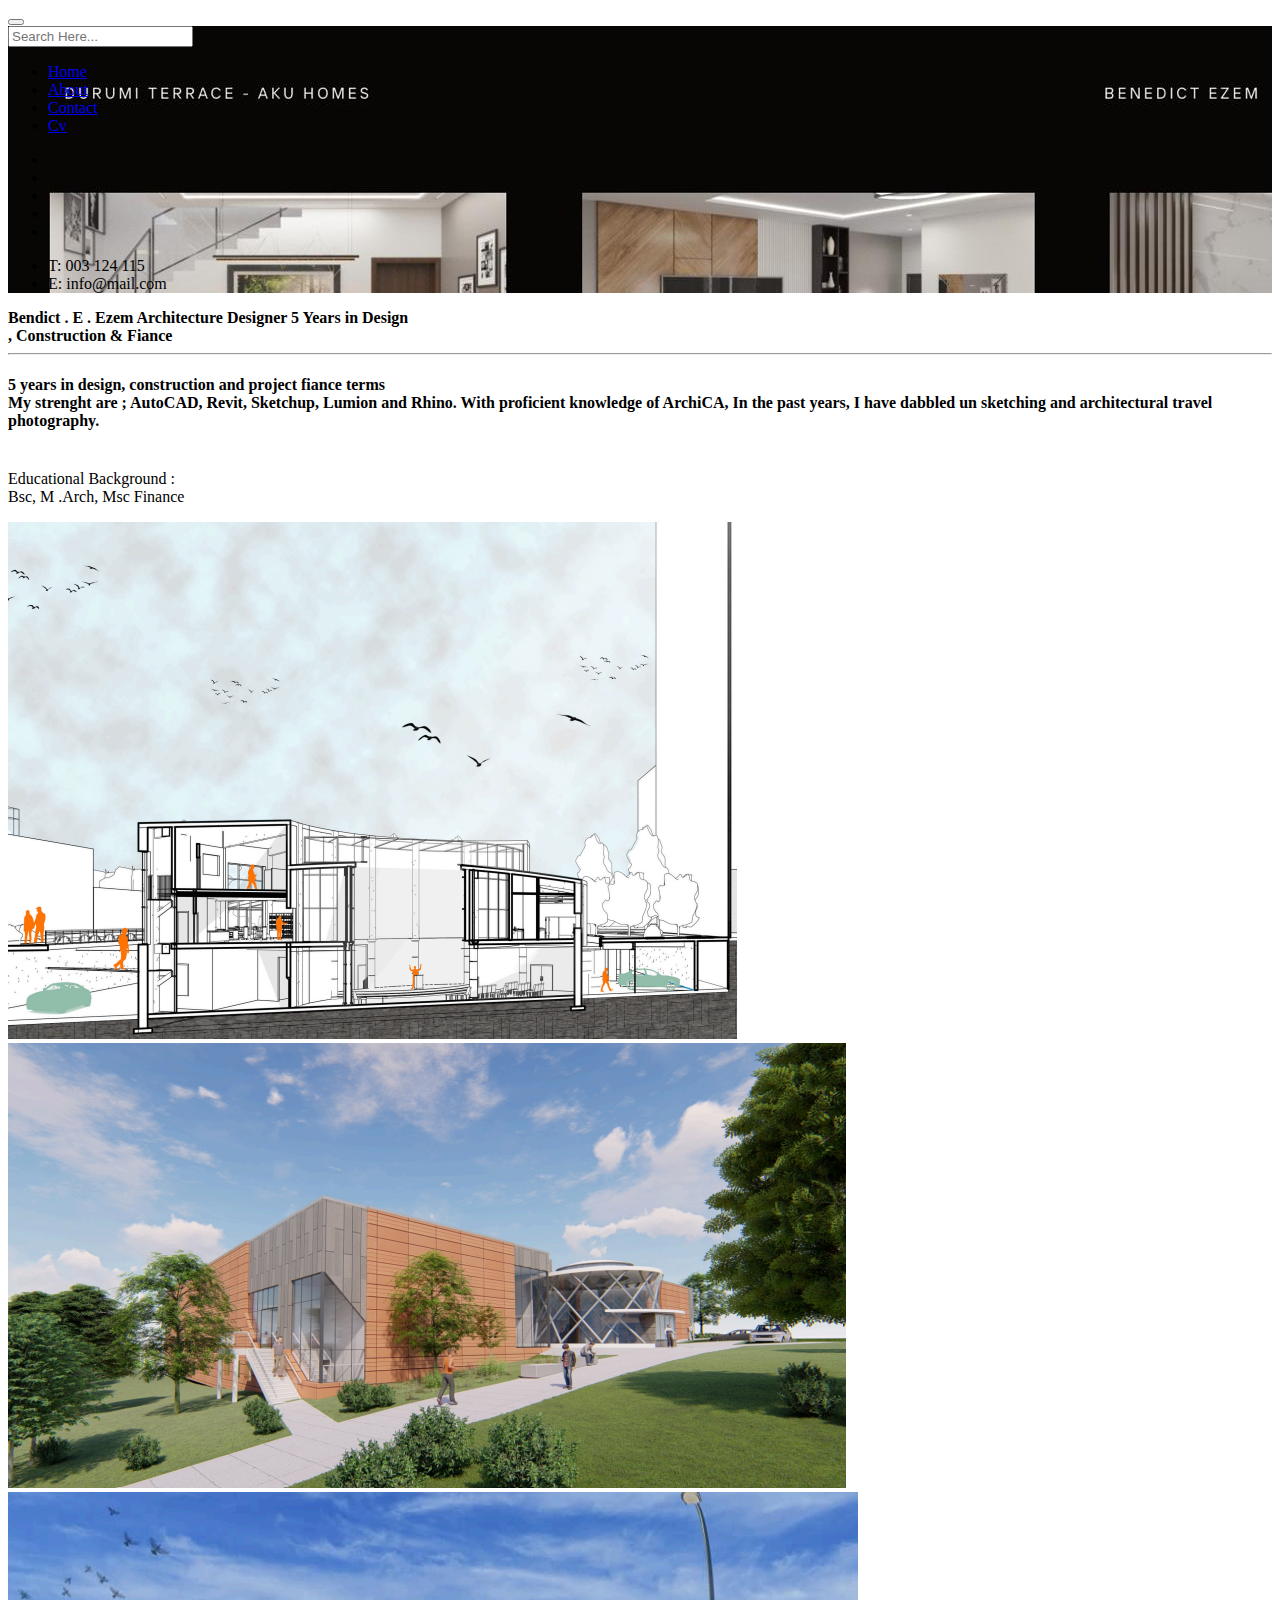
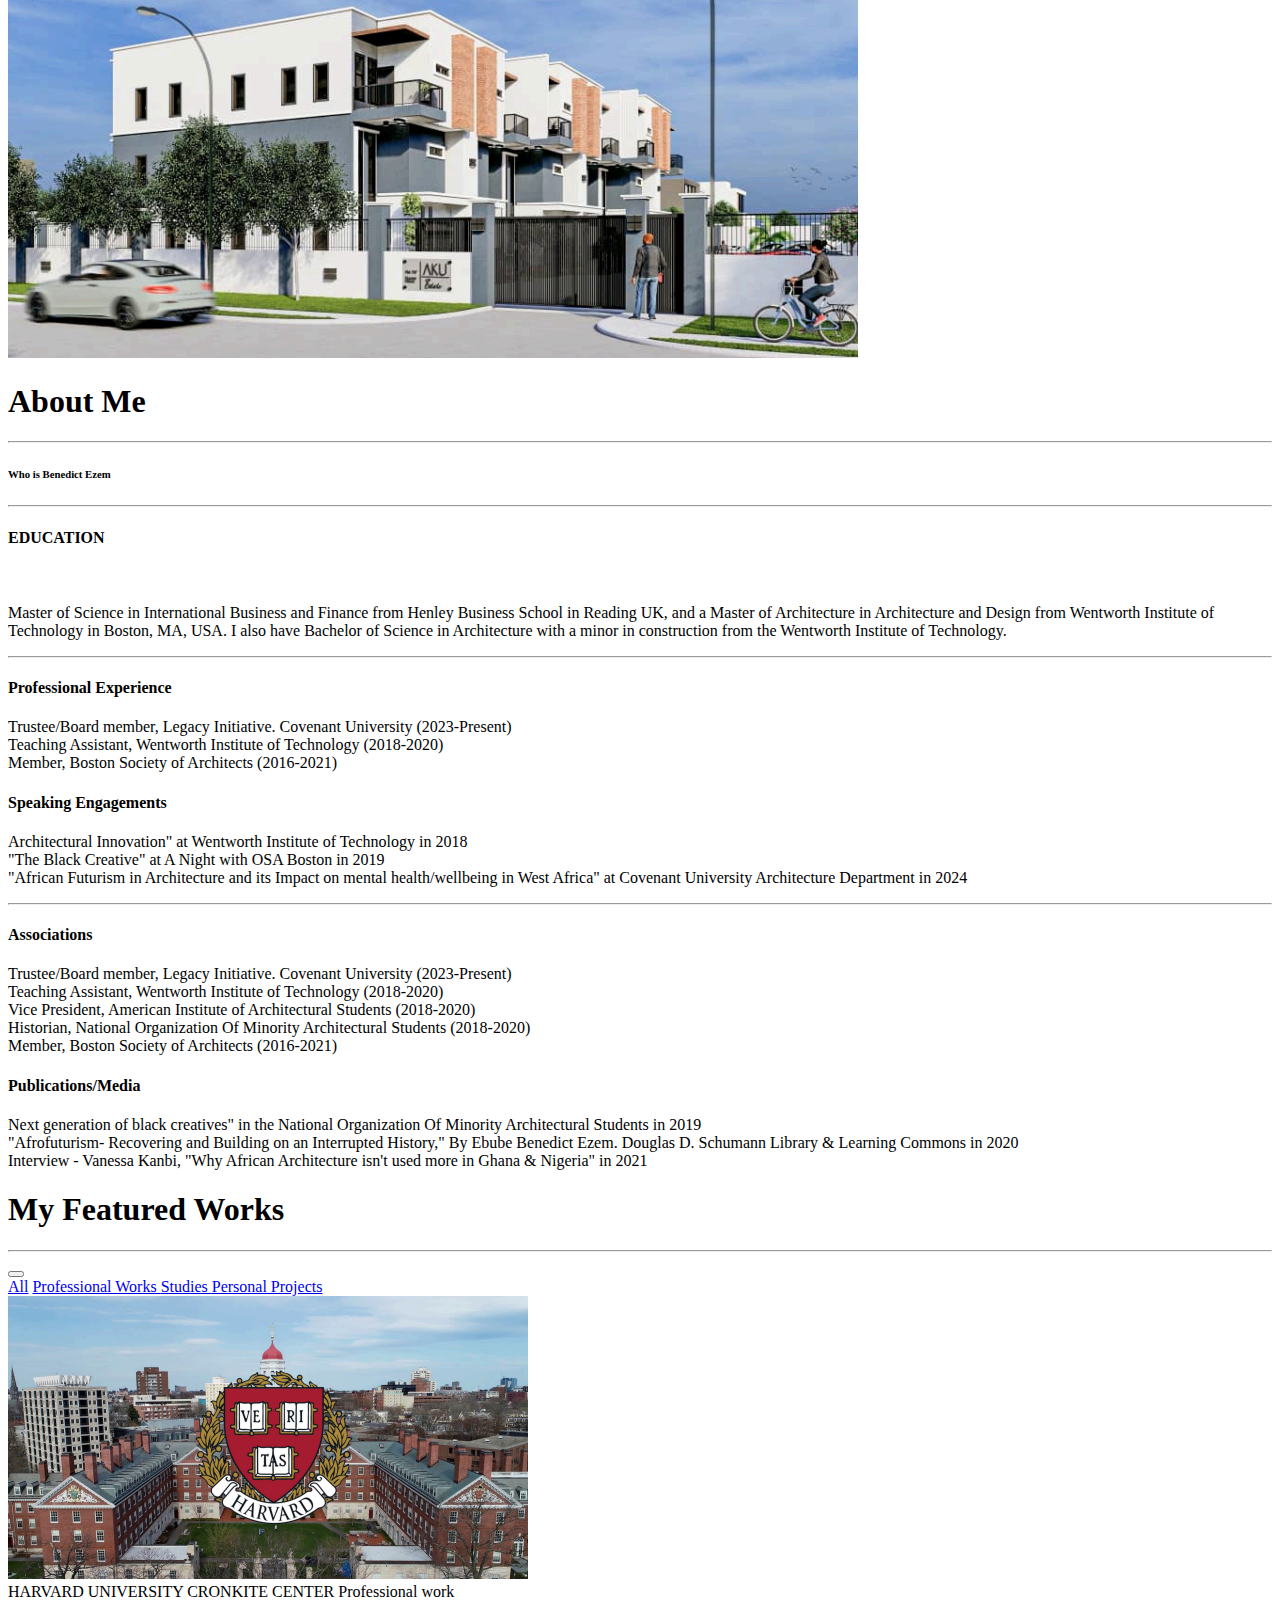
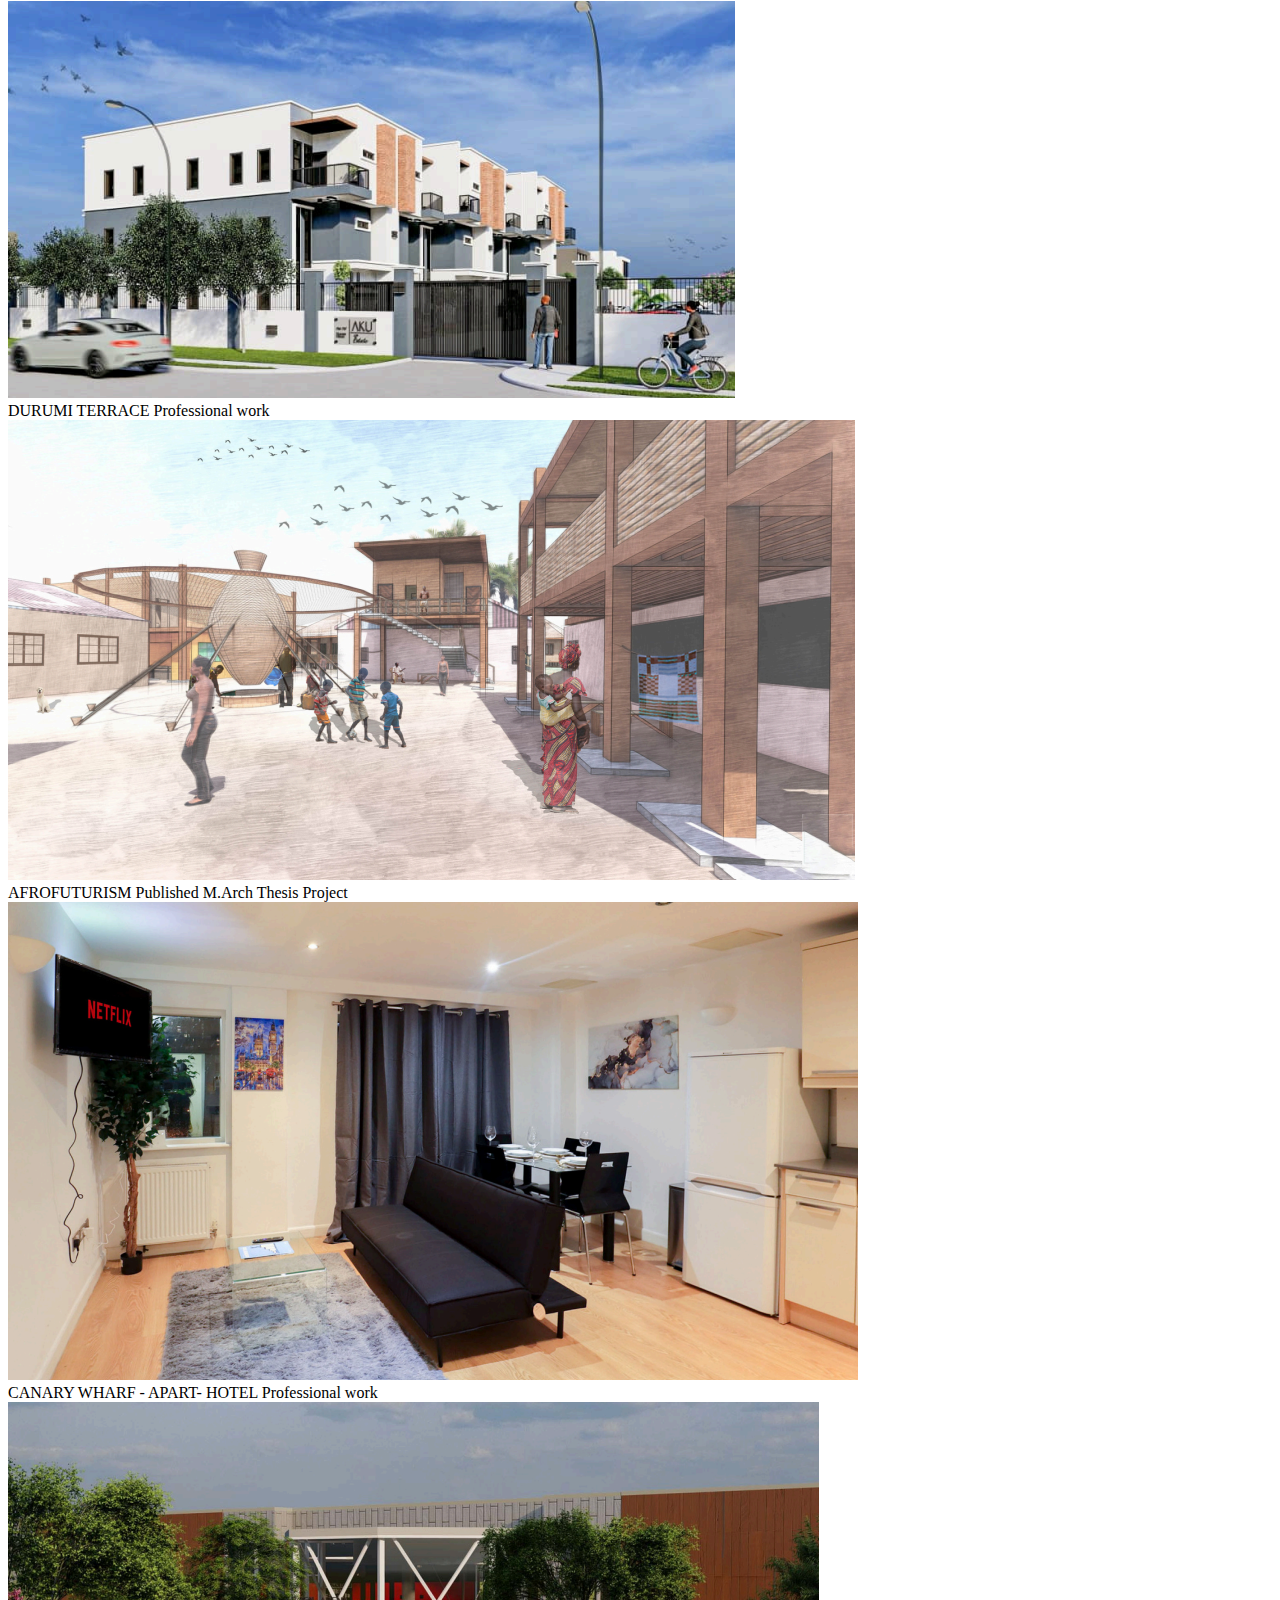
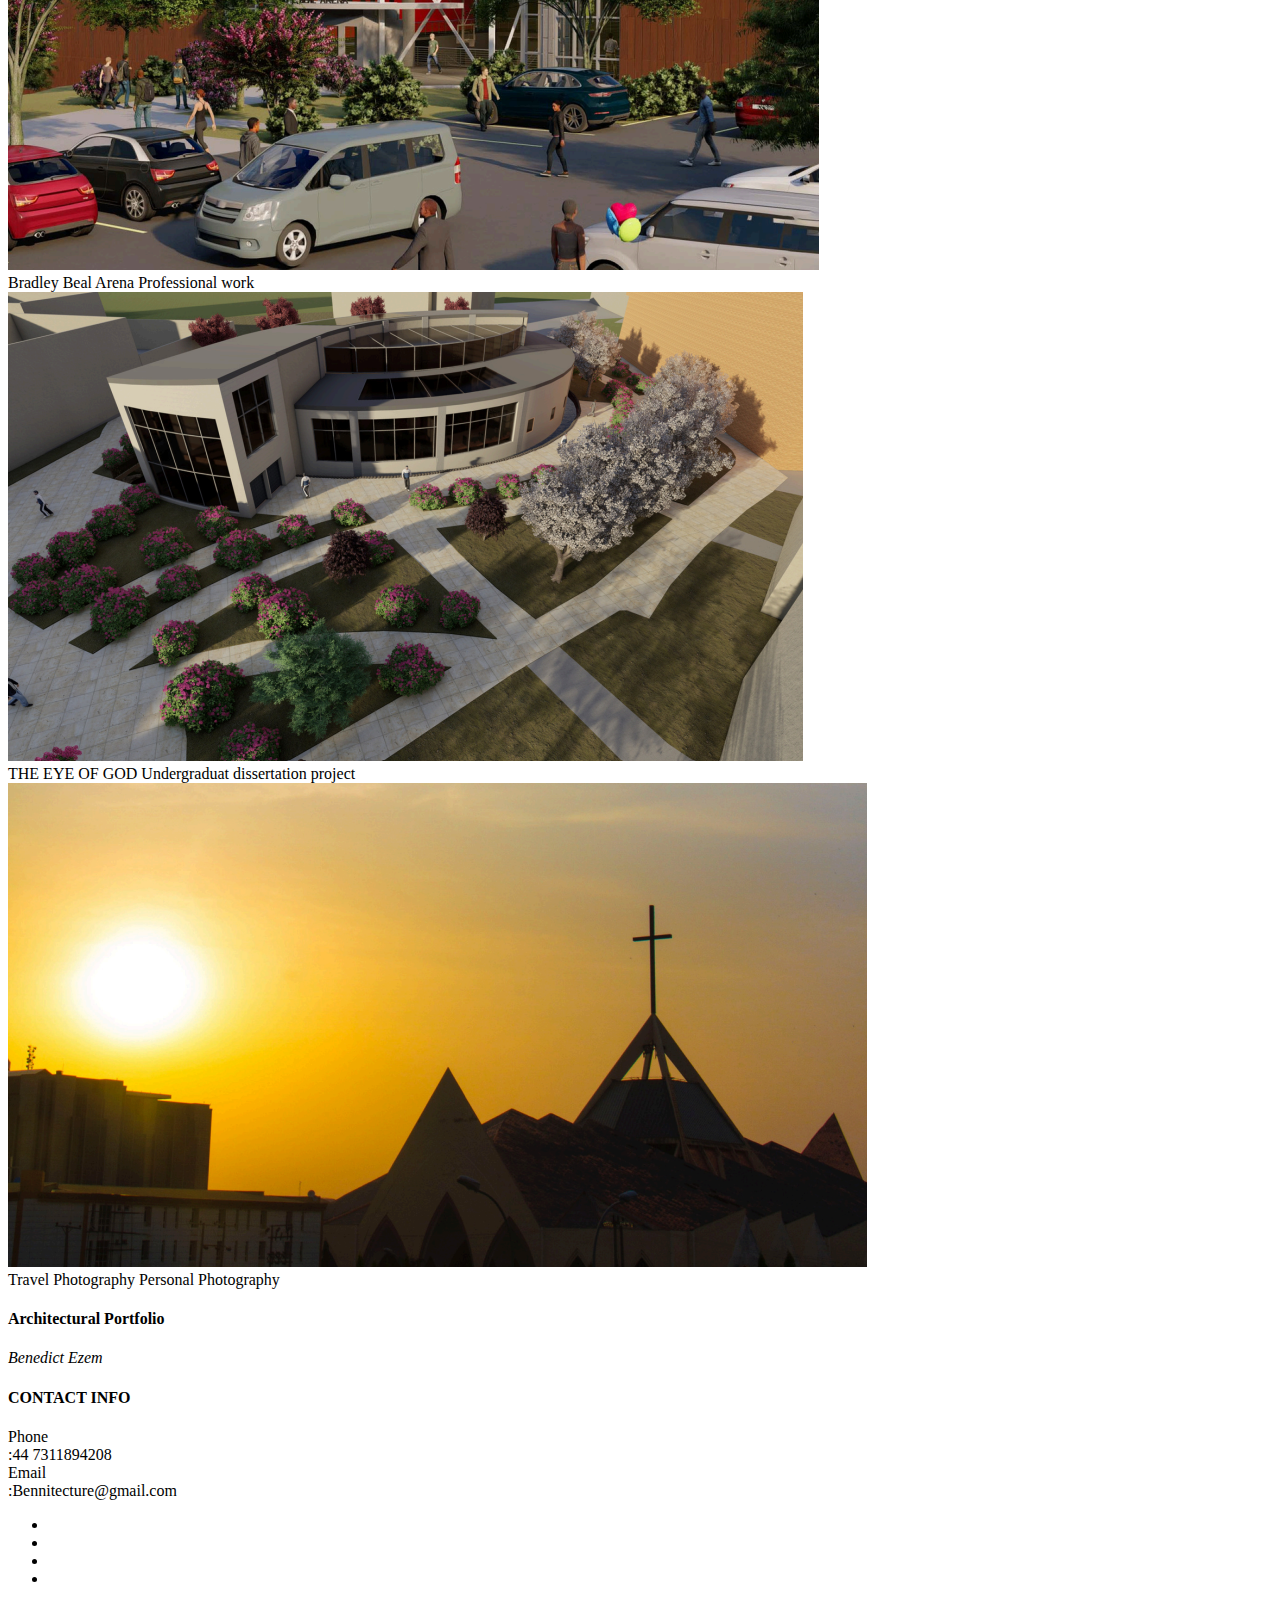
==== index.html @ 318c7524 "Add files via upload" ====
<!doctype html>
<html class="no-js" lang="">

<head>
    <meta charset="utf-8">
    <title>Benedict Ezem Assoc . AIA</title>
    <meta name="description" content="ARCHHITECTURAL DESIGNER BENEDICT EZEM">
    <meta name="msapplication-tap-highlight" content="yes" />
    <meta name="viewport" content="width=device-width, user-scalable=no, initial-scale=1, minimum-scale=1.0, maximum-scale=1.0" />

    <!-- Google Web Font -->
    <link href='http://fonts.googleapis.com/css?family=Ubuntu:300,400,500,700' rel='stylesheet' type='text/css'>
    <link href='http://fonts.googleapis.com/css?family=Lekton:400,700,400italic' rel='stylesheet' type='text/css'>

    <!--  Bootstrap 3-->
    <link rel="stylesheet" href="css/bootstrap.min.css">

    <!-- OWL Carousel -->
    <link rel="stylesheet" href="css/owl.carousel.css">
    <link rel="stylesheet" href="css/owl.theme.css">

    <!--  Slider -->
    <link rel="stylesheet" href="css/jquery.kenburnsy.css">

    <!-- Animate -->
    <link rel="stylesheet" href="css/animate.css">

    <!-- Web Icons Font -->
    <link rel="stylesheet" href="css/pe-icon-7-stroke.css">
    <link rel="stylesheet" href="css/iconmoon.css">
    <link rel="stylesheet" href="css/et-line.css">
    <link rel="stylesheet" href="css/ionicons.css">

    <!-- Magnific PopUp -->
    <link rel="stylesheet" href="css/magnific-popup.css">

    <!-- Tabs -->
    <link rel="stylesheet" type="text/css" href="css/tabs.css" />
    <link rel="stylesheet" type="text/css" href="css/tabstyles.css" />

    <!-- Loader Style -->
    <link rel="stylesheet" href="css/loader-1.css">

    <!-- Costum Styles -->
    <link rel="stylesheet" href="css/main.css">
    <link rel="stylesheet" href="css/responsive.css">

    <!-- Favicon -->
    <link rel="icon" type="image/ico" href="favicon.ico">

    <!-- Modernizer & Respond js -->
    <script src="js/vendor/modernizr-2.8.3-respond-1.4.2.min.js"></script>
</head>

<body>

    <!-- Preloader -->
    <div class="cover"></div>

    <div class="header">
        <div class="container">
            <div class="logo">
                <a href="index.html">
                    
                </a>
            </div>
            
            <!-- Menu Hamburger (Default) -->
            <button class="main-menu-indicator" id="open-button">
                <span class="line"></span>
            </button>
            
            <div class="menu-wrap" style="background-image: url(./p\ \(11\).jpeg)">
                <div class="menu-content">
                    <div class="navigation">
                        <span class="pe-7s-close close-menu" id="close-button"></span>
                        <div class="search-wrap js-ui-search">
                            <input class="js-ui-text" type="text" placeholder="Search Here...">
                            <span class="eks js-ui-close"></span>
                        </div>
                    </div>
                    <nav class="menu">
                        <div class="menu-list">
                            <ul>
                                <li class="menu-item-has-children"><a href="index.html">Home</a>
                                    <li class="menu-item-has-children"><a href="about.html">About</a>  
                                </li>
                                <li><a href="contact.html">Contact</a></li>
                                <li><a href="contact.html">Cv </a></li>
                            </ul>
                        </div>
                    </nav>

                    <div class="hidden-xs">
                        <div class="menu-social-media">
                            <ul>
                               <li><a href="#"><i class="iconmoon-facebook"></i></a></li>
                               <li><a href="#"><i class="iconmoon-twitter"></i></a></li>
                               <li><a href="#"><i class="iconmoon-dribbble3"></i></a></li>
                               <li><a href="#"><i class="iconmoon-pinterest"></i></a></li>
                               <li><a href="#"><i class="iconmoon-linkedin2"></i></a></li>
                            </ul>
                        </div>

                        <div class="menu-information">
                            <ul>
                                <li><span>T:</span> 003 124 115</li>
                                <li><span>E:</span> info@mail.com</li>
                            </ul>
                        </div>
                    </div>
                </div>
            </div>
            <!-- End of Menu Hamburger (Default) -->

        </div>
    </div>

    <div class="container">
        <div class="slider-wrapper">
            <div class="slider-description">
                <div class="slider-description-inner">

                </div>
                <div class="cd-intro">
                    <div class="cd-headline clip">
                        <span class="cd-words-wrapper">
                            <b class="is-visible">Bendict . E . Ezem  </b>
                            <b> Architecture Designer  </b>
                            <b>5 Years in Design<br>  , Construction & Fiance</b>
                        </span>
                    </div>
                </div>
            </div>
          
        </div>
    </div>
    <div class="container margin-top">
        <div class="history-wrapper">
            <div class="col-md-6 wow fadeInUp" data-wow-duration="0.6s" data-wow-delay="0.5s">
                <div class="row">
                    <article>
                      
                        <hr>
                        <h4> 5 years in design,  construction and project fiance terms <br> My strenght are ; AutoCAD, Revit, Sketchup, Lumion and Rhino.
                            With proficient knowledge of ArchiCA, In the past years, I have dabbled un sketching and architectural travel photography. <br> 
                       
                        
                        
                        </h4>
                        <p>
                        <br/>
                        Educational Background :<br>  Bsc, M .Arch, Msc Finance 
                    </p>
                    </article>
                </div>
            </div>
            <div class="col-md-5 col-md-offset-1 wow fadeInUp" data-wow-duration="0.8s" data-wow-delay="0.3s">
                <div class="row">
                    <div id="history-images" class="owl-carousel">
                        <div><img class="img-responsive center-block" src="x2.png" alt="About"></div>
                        <div><img class="img-responsive center-block" src="x5.png" alt="About"></div>
                        <div><img class="img-responsive center-block" src="x4.png" alt="About"></div>
                    </div>
                </div>
            </div>
        </div>
    </div>
    <div class="container margin-top">
        <div class="main-title">
            <h1>About Me  </h1>
            <hr>
            <h6>Who is Benedict Ezem   </h6>
        </div>
        <div class="services-home-page">
            <div class="row">
                <div class="col-md-4">
                    <div class="services-icon">
                        <span class="icon-tools"></span>
                        <hr>
                    </div>
                    <h4>EDUCATION </h4>
                    <p>
                        <br/>
                    <br> 
                        Master of Science in International Business and Finance from Henley Business School
                             in Reading UK, and a Master of Architecture in Architecture and Design from Wentworth Institute of Technology in Boston, MA, USA.
                           I also have Bachelor of Science in Architecture 
                        with a minor in construction from the Wentworth Institute of Technology.
                    </p>
                </div>
                <div class="col-md-4">
                    <div class="services-icon">
                        <span class="icon-globe"></span>
                        <hr>
                    </div>
                    <h4>Professional Experience </h4>
                    <p>
                        Trustee/Board member, Legacy Initiative. Covenant University (2023-Present)<br>
                        Teaching Assistant, Wentworth Institute of Technology (2018-2020)<br>
                        Member, Boston Society of Architects (2016-2021)<br> 
                        <h4>Speaking Engagements  </h4>

                        <p> 
                            Architectural Innovation" at Wentworth Institute of Technology in 2018<br>
                            "The Black Creative" at A Night with OSA Boston in 2019<br> 
                            "African Futurism in Architecture and its Impact on mental health/wellbeing in West Africa" at Covenant University Architecture Department in 2024

                        </p>


                    </p>
                </div>
                <div class="col-md-4">
                    <div class="services-icon">
                        <span class="icon-paintbrush"></span>
                        <hr>
                    </div>
                    <h4>Associations </h4>
                    <p>Trustee/Board member, Legacy Initiative. Covenant University (2023-Present) <br> 
                        Teaching Assistant, Wentworth Institute of Technology (2018-2020)<br>
                        Vice President, American Institute of Architectural Students (2018-2020)<br> 
                        Historian, National Organization Of Minority Architectural Students (2018-2020)<br> 
                        Member, Boston Society of Architects (2016-2021) </p>
                        <h4>Publications/Media   </h4>
                        <p> 

                            Next generation of black creatives" in the National Organization Of Minority Architectural Students in 2019<BR>

"Afrofuturism- Recovering and Building on an Interrupted History," By Ebube Benedict Ezem. Douglas D. Schumann Library & Learning Commons in 2020<Br> 

Interview - Vanessa Kanbi, "Why African Architecture isn't used more in Ghana & Nigeria" in 2021
                        </p>


                        
                </div>
            </div>
        </div>
    </div>
    <div class="container margin-top">
        <div class="main-title">
            <h1>My Featured Works </h1>
            <hr>
          
        </div>
        <div class="portfolio-wrapper">
            <button class="nav">
                <span class="icon-container">
                    <span class="line line01"></span>
                    <span class="line line02"></span>
                    <span class="line line03"></span>
                    <span class="line line04"></span>
                </span>
            </button>
            <div class="works-filter">
                <a href="javascript:void(0)" class="filter active" data-filter="mix">All</a>
                <a href="javascript:void(0)" class="filter" data-filter="branding">Professional Works </a>
                <a href="javascript:void(0)" class="filter" data-filter="web">Studies </a>
                <a href="javascript:void(0)" class="filter" data-filter="graphic">Personal Projects </a>
            </div>
            <div class="js-masonry">
                <div class="row" id="work-grid">
                    <!-- Begin of Thumbs Portfolio -->
                    <div class="col-md-4 col-sm-4 col-xs-12 mix branding">
                        <div class="img home-portfolio-image">
                            <img src="f1.png" alt="Portfolio Item">
                            <div class="overlay-thumb">
                                <a href="javascript:void(0)" class="like-product">
                                    
                                    
                                </a>
                                <div class="details">
                                    <span class="title">HARVARD UNIVERSITY CRONKITE CENTER </span>
                                    <span class="info">Professional work</span>
                                </div>
                                <span class="btnBefore"></span>
                                <span class="btnAfter"></span>
                                <a class="main-portfolio-link" href="single-project.html"></a>
                            </div>
                        </div>
                    </div>
                    <div class="col-md-4 col-sm-4 col-xs-12 mix web">
                        <div class="img home-portfolio-image">
                            <img src="f2.png" alt="Portfolio Item">
                            <div class="overlay-thumb">
                                <a href="javascript:void(0)" class="like-product">
                                   
                                    
                                </a>
                                <div class="details">
                                    <span class="title">DURUMI TERRACE</span>
                                    <span class="info">Professional work </span>
                                </div>
                                <span class="btnBefore"></span>
                                <span class="btnAfter"></span>
                                <a class="main-portfolio-link" href="single-project.html"></a>
                            </div>
                        </div>
                    </div>
                    <div class="col-md-4 col-sm-4 col-xs-12 mix graphic">
                        <div class="img home-portfolio-image">
                            <img src="f3.png" alt="Portfolio Item">
                            <div class="overlay-thumb">
                                <a href="javascript:void(0)" class="like-product">
                                 
                                </a>
                                <div class="details">
                                    <span class="title">AFROFUTURISM </span>
                                    <span class="info">Published M.Arch Thesis Project</span>
                                </div>
                                <span class="btnBefore"></span>
                                <span class="btnAfter"></span>
                                <a class="main-portfolio-link" href="single-project.html"></a>
                            </div>
                        </div>
                    </div>
                    <div class="col-md-4 col-sm-4 col-xs-12 mix branding">
                        <div class="img home-portfolio-image">
                            <img src="f4.png" alt="Portfolio Item">
                            <div class="overlay-thumb">
                                <a href="javascript:void(0)" class="like-product">
                                   
                                </a>
                                <div class="details">
                                    <span class="title">CANARY WHARF - APART- HOTEL </span>
                                    <span class="info">Professional work </span>
                                </div>
                                <span class="btnBefore"></span>
                                <span class="btnAfter"></span>
                                <a class="main-portfolio-link" href="single-project.html"></a>
                            </div>
                        </div>
                    </div>
                    <div class="col-md-4 col-sm-4 col-xs-12 mix branding">
                        <div class="img home-portfolio-image">
                            <img src="f5.png" alt="Portfolio Item">
                            <div class="overlay-thumb">
                                <a href="javascript:void(0)" class="like-product">
                                   
                                </a>
                                <div class="details">
                                    <span class="title">Bradley Beal Arena </span>
                                    <span class="info">Professional work </span>
                                </div>
                                <span class="btnBefore"></span>
                                <span class="btnAfter"></span>
                                <a class="main-portfolio-link" href="single-project.html"></a>
                            </div>
                        </div>
                    </div>
                    <div class="col-md-4 col-sm-4 col-xs-12 mix branding">
                        <div class="img home-portfolio-image">
                            <img src="f6.png" alt="Portfolio Item">
                            <div class="overlay-thumb">
                                <a href="javascript:void(0)" class="like-product">
                                    
                                    
                                </a>
                                <div class="details">
                                    <span class="title">THE EYE OF GOD</span>
                                    <span class="info">Undergraduat dissertation project </span>
                                </div>
                                <span class="btnBefore"></span>
                                <span class="btnAfter"></span>
                                <a class="main-portfolio-link" href="single-project.html"></a>
                            </div>
                        </div>
                    </div>
                    <div class="col-md-4 col-sm-4 col-xs-12 mix branding">
                        <div class="img home-portfolio-image">
                            <img src="f7.png" alt="Portfolio Item">
                            <div class="overlay-thumb">
                                <a href="javascript:void(0)" class="like-product">
                                   
                                </a>
                                <div class="details">
                                    <span class="title">Travel Photography </span>
                                    <span class="info">Personal Photography </span>
                                </div>
                                <span class="btnBefore"></span>
                                <span class="btnAfter"></span>
                                <a class="main-portfolio-link" href="single-project.html"></a>
                            </div>
                        </div>
                    
                            </div>
                        </div>
                    </div>
                </div>
            </div>
            <div class="load-more">
                <a href="javascript:void(0)" id="load-more"><i class="icon-refresh"></i></a>
            </div>
        </div>
    </div>
   
    <div class="footer margin-top">
        <div class="container">
            <div class="row">
                    <div class="col-md-2 col-sm-4 col-xs-12">
                        <div class="footer-inner">
                            <div class="footer-content">
                                <h4>Architectural Portfolio</h4>
                                    <address> Benedict Ezem </address>
                            </div>
                        </div>
                    </div>

                    <div class="col-md-2 col-md-push-8 col-sm-4 col-xs-12">
                        <div class="footer-inner">
                            <div class="footer-content">
                               <h4>CONTACT INFO</h4>
                                <p>
                                    Phone<br>  :44 7311894208 <br>
                                    Email<br>  :Bennitecture@gmail.com  <br>
                                   
                                </p>
                            </div>
                        </div>
                    </div>

                    <div class="col-md-4 col-sm-4 col-xs-12">
                        <div class="footer-inner">
                            <div class="footer-content">
                            <ul class="social-media">
                                <li><a href="#"><i class="iconmoon-facebook"></i></a></li>
                                <li><a href="#"><i class="iconmoon-twitter"></i></a></li>
                             
                                <li><a href="#"><i class="iconmoon-pinterest"></i></a></li>
                                <li><a href="#"><i class="iconmoon-linkedin2"></i></a></li>
                            </ul>
                            <span class="copyright-mark">&copy; 2024 , ALL RIGHTS RESERVED</span>
                            </div>
                        </div>
                    </div>
            </div>
        </div>
    </div>
    <a href="javascript:void(0)" class="scroll-top" id="scroll-top"><i class="pe-7s-angle-up"></i></a>

    <script src="js/vendor/jquery-1.11.2.min.js"></script>
    <script data-pace-options='{ "ajax": false }' src="js/vendor/pace.min.js"></script>
    <script src="js/vendor/bootstrap.min.js"></script>
    <script src="js/vendor/classie.js"></script>
    <script src="js/vendor/isotope.pkgd.min.js"></script>
    <script src="js/vendor/jquery.velocity.min.js"></script>
    <script src="js/vendor/jquery.kenburnsy.min.js"></script>
    <script src="js/vendor/textslide.js"></script>
    <script src="js/vendor/imagesloaded.pkgd.min.js"></script>
    <script src="js/vendor/tabs.js"></script>
    <script src="js/ef-slider.js"></script>    
    <script src="js/vendor/owl.carousel.min.js"></script>
    <script src="js/vendor/jquery.magnific-popup.min.js"></script>
    <script src="js/vendor/jquery.social-buttons.min.js"></script>
    <script src="js/vendor/wow.min.js"></script>
    <script src="js/main.js"></script>
    <script src="js/ajax.js"></script>
</body>
</html>
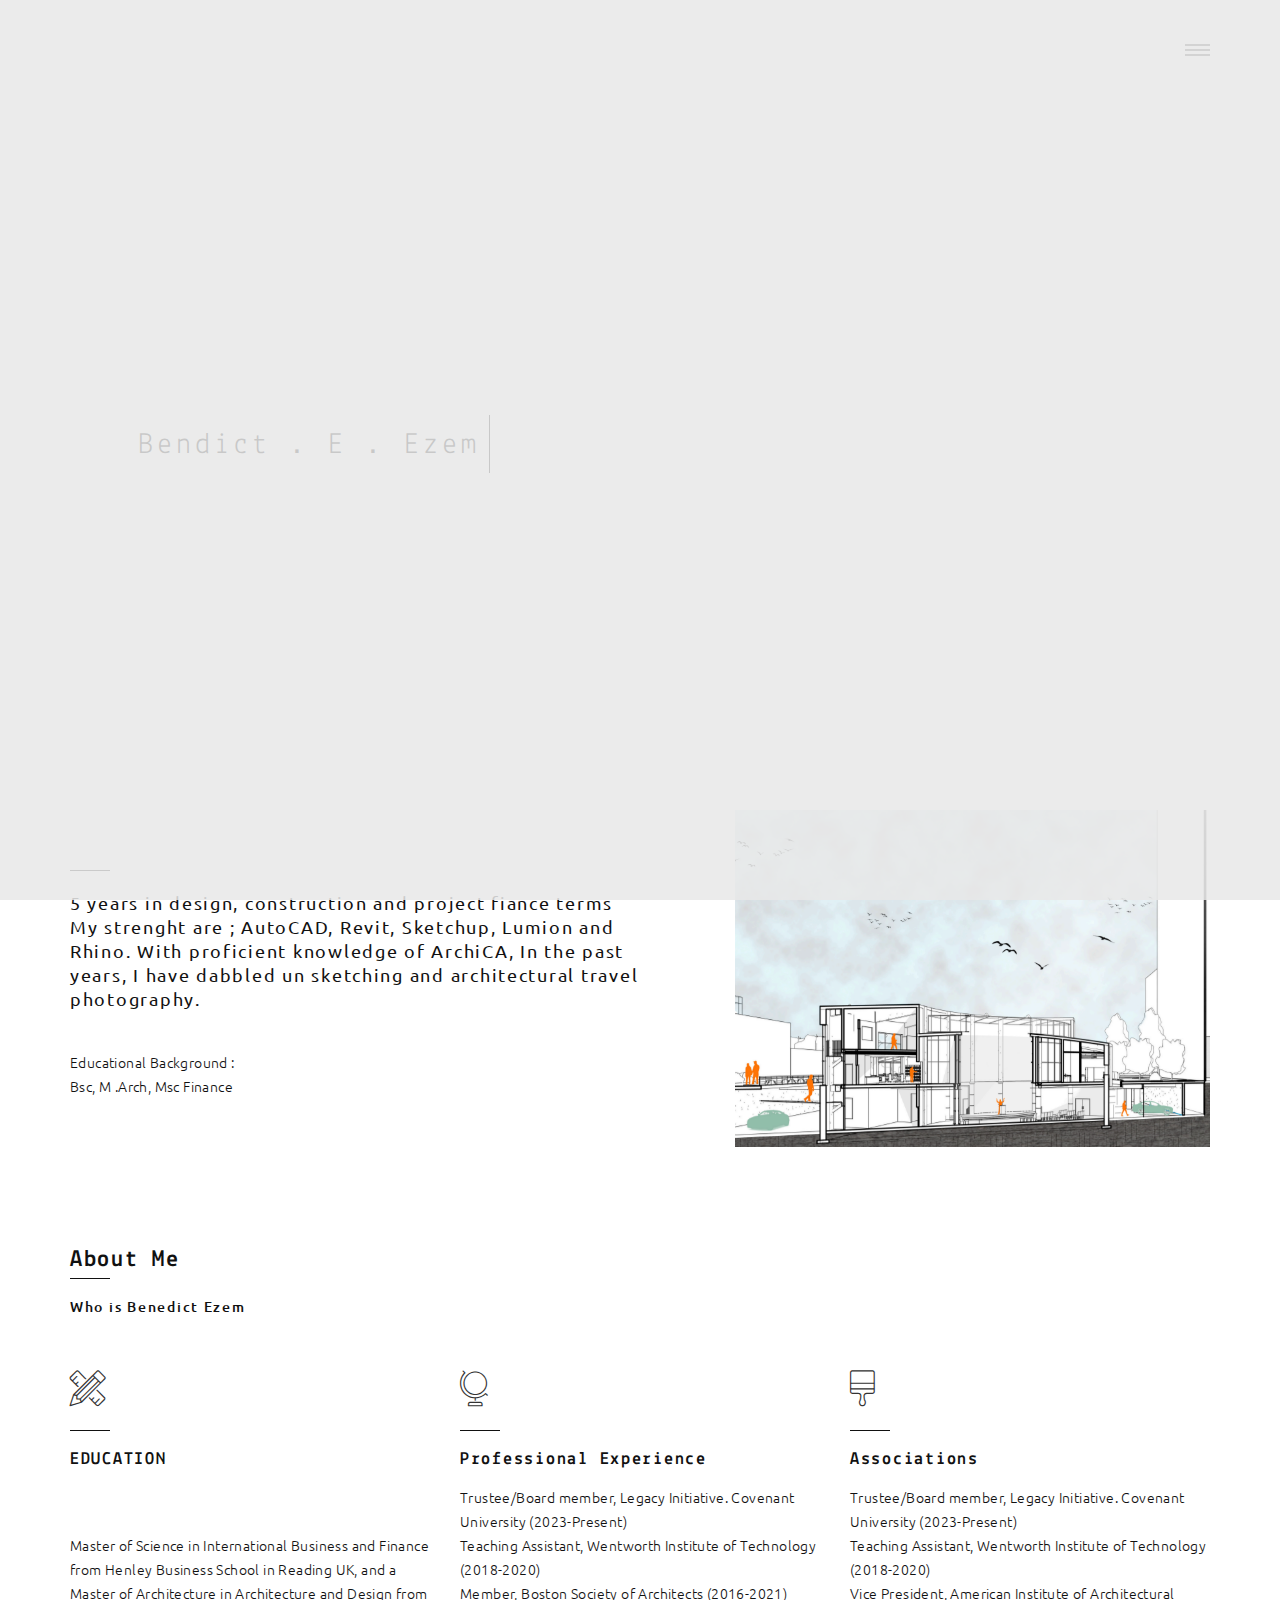
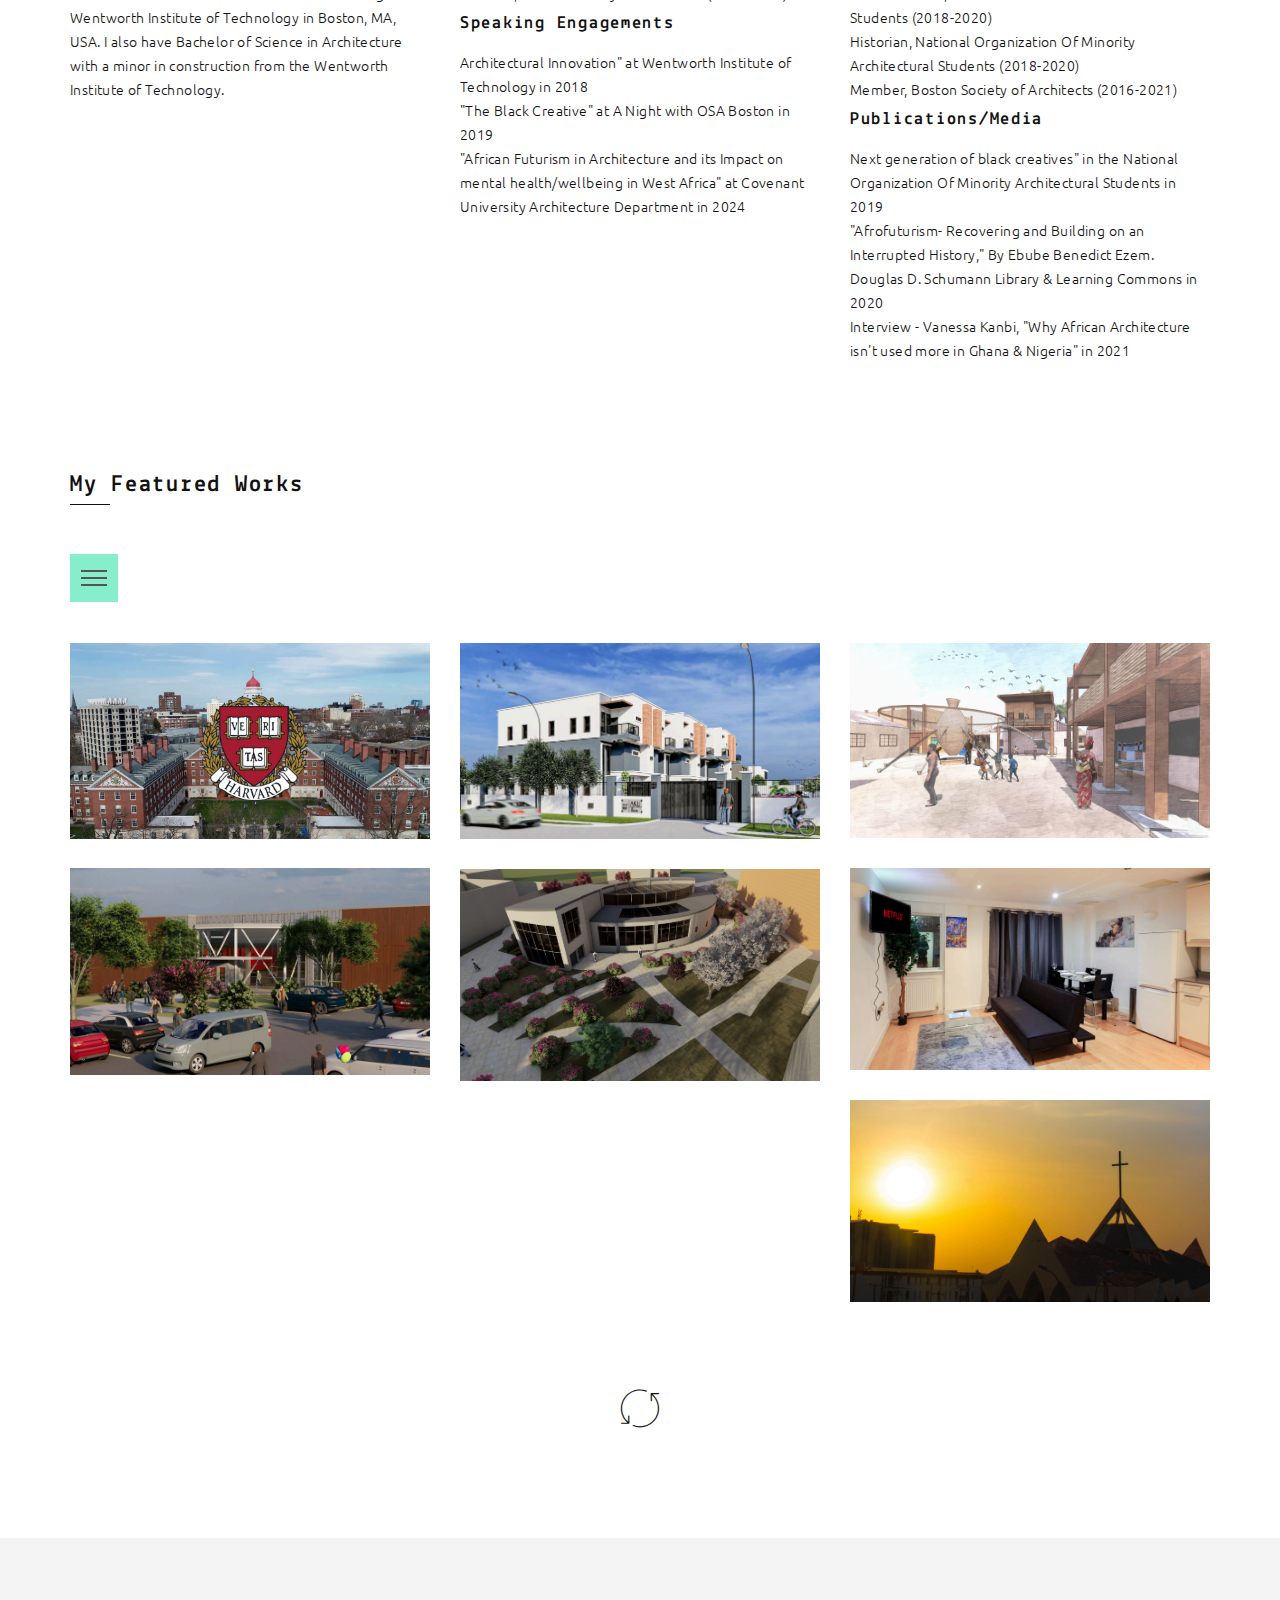
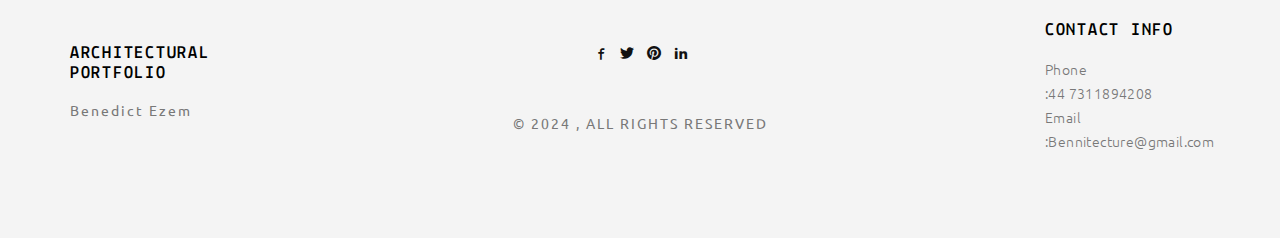
==== commit d9a4a2b4: "Update index.html" ====
--- a/index.html
+++ b/index.html
@@ -83,10 +83,10 @@
                         <div class="menu-list">
                             <ul>
                                 <li class="menu-item-has-children"><a href="index.html">Home</a>
-                                    <li class="menu-item-has-children"><a href="about.html">About</a>  
+                                    <li class="menu-item-has-children"><a href="">About</a>  
                                 </li>
-                                <li><a href="contact.html">Contact</a></li>
-                                <li><a href="contact.html">Cv </a></li>
+                                <li><a href="">Contact</a></li>
+                                <li><a href="">Cv </a></li>
                             </ul>
                         </div>
                     </nav>
@@ -457,4 +457,4 @@
     <script src="js/main.js"></script>
     <script src="js/ajax.js"></script>
 </body>
-</html>+</html>
--- a/css/pe-icon-7-stroke.css
+++ b/css/pe-icon-7-stroke.css
@@ -0,0 +1,536 @@
+@font-face {
+	font-family: 'Pe-icon-7-stroke';
+	src:url('../fonts/Pe-icon-7-stroke.eot?-2irksn');
+	src:url('../fonts/Pe-icon-7-stroke.eot?#iefix-2irksn') format('embedded-opentype'),
+		url('../fonts/Pe-icon-7-stroke.woff?-2irksn') format('woff'),
+		url('../fonts/Pe-icon-7-stroke.ttf?-2irksn') format('truetype'),
+		url('../fonts/Pe-icon-7-stroke.svg?-2irksn#Pe-icon-7-stroke') format('svg');
+	font-weight: normal;
+	font-style: normal;
+}
+
+[class^="pe-7s-"], [class*=" pe-7s-"] {
+	display: inline-block;
+	font-family: 'Pe-icon-7-stroke';
+	speak: none;
+	font-style: normal;
+	font-weight: normal;
+	font-variant: normal;
+	text-transform: none;
+	line-height: 1;
+
+	/* Better Font Rendering =========== */
+	-webkit-font-smoothing: antialiased;
+	-moz-osx-font-smoothing: grayscale;
+}
+
+.pe-7s-cloud-upload:before {
+	content: "\e68a";
+}
+.pe-7s-cash:before {
+	content: "\e68c";
+}
+.pe-7s-close:before {
+	content: "\e680";
+}
+.pe-7s-bluetooth:before {
+	content: "\e68d";
+}
+.pe-7s-cloud-download:before {
+	content: "\e68b";
+}
+.pe-7s-way:before {
+	content: "\e68e";
+}
+.pe-7s-close-circle:before {
+	content: "\e681";
+}
+.pe-7s-id:before {
+	content: "\e68f";
+}
+.pe-7s-angle-up:before {
+	content: "\e682";
+}
+.pe-7s-wristwatch:before {
+	content: "\e690";
+}
+.pe-7s-angle-up-circle:before {
+	content: "\e683";
+}
+.pe-7s-world:before {
+	content: "\e691";
+}
+.pe-7s-angle-right:before {
+	content: "\e684";
+}
+.pe-7s-volume:before {
+	content: "\e692";
+}
+.pe-7s-angle-right-circle:before {
+	content: "\e685";
+}
+.pe-7s-users:before {
+	content: "\e693";
+}
+.pe-7s-angle-left:before {
+	content: "\e686";
+}
+.pe-7s-user-female:before {
+	content: "\e694";
+}
+.pe-7s-angle-left-circle:before {
+	content: "\e687";
+}
+.pe-7s-up-arrow:before {
+	content: "\e695";
+}
+.pe-7s-angle-down:before {
+	content: "\e688";
+}
+.pe-7s-switch:before {
+	content: "\e696";
+}
+.pe-7s-angle-down-circle:before {
+	content: "\e689";
+}
+.pe-7s-scissors:before {
+	content: "\e697";
+}
+.pe-7s-wallet:before {
+	content: "\e600";
+}
+.pe-7s-safe:before {
+	content: "\e698";
+}
+.pe-7s-volume2:before {
+	content: "\e601";
+}
+.pe-7s-volume1:before {
+	content: "\e602";
+}
+.pe-7s-voicemail:before {
+	content: "\e603";
+}
+.pe-7s-video:before {
+	content: "\e604";
+}
+.pe-7s-user:before {
+	content: "\e605";
+}
+.pe-7s-upload:before {
+	content: "\e606";
+}
+.pe-7s-unlock:before {
+	content: "\e607";
+}
+.pe-7s-umbrella:before {
+	content: "\e608";
+}
+.pe-7s-trash:before {
+	content: "\e609";
+}
+.pe-7s-tools:before {
+	content: "\e60a";
+}
+.pe-7s-timer:before {
+	content: "\e60b";
+}
+.pe-7s-ticket:before {
+	content: "\e60c";
+}
+.pe-7s-target:before {
+	content: "\e60d";
+}
+.pe-7s-sun:before {
+	content: "\e60e";
+}
+.pe-7s-study:before {
+	content: "\e60f";
+}
+.pe-7s-stopwatch:before {
+	content: "\e610";
+}
+.pe-7s-star:before {
+	content: "\e611";
+}
+.pe-7s-speaker:before {
+	content: "\e612";
+}
+.pe-7s-signal:before {
+	content: "\e613";
+}
+.pe-7s-shuffle:before {
+	content: "\e614";
+}
+.pe-7s-shopbag:before {
+	content: "\e615";
+}
+.pe-7s-share:before {
+	content: "\e616";
+}
+.pe-7s-server:before {
+	content: "\e617";
+}
+.pe-7s-search:before {
+	content: "\e618";
+}
+.pe-7s-film:before {
+	content: "\e6a5";
+}
+.pe-7s-science:before {
+	content: "\e619";
+}
+.pe-7s-disk:before {
+	content: "\e6a6";
+}
+.pe-7s-ribbon:before {
+	content: "\e61a";
+}
+.pe-7s-repeat:before {
+	content: "\e61b";
+}
+.pe-7s-refresh:before {
+	content: "\e61c";
+}
+.pe-7s-add-user:before {
+	content: "\e6a9";
+}
+.pe-7s-refresh-cloud:before {
+	content: "\e61d";
+}
+.pe-7s-paperclip:before {
+	content: "\e69c";
+}
+.pe-7s-radio:before {
+	content: "\e61e";
+}
+.pe-7s-note2:before {
+	content: "\e69d";
+}
+.pe-7s-print:before {
+	content: "\e61f";
+}
+.pe-7s-network:before {
+	content: "\e69e";
+}
+.pe-7s-prev:before {
+	content: "\e620";
+}
+.pe-7s-mute:before {
+	content: "\e69f";
+}
+.pe-7s-power:before {
+	content: "\e621";
+}
+.pe-7s-medal:before {
+	content: "\e6a0";
+}
+.pe-7s-portfolio:before {
+	content: "\e622";
+}
+.pe-7s-like2:before {
+	content: "\e6a1";
+}
+.pe-7s-plus:before {
+	content: "\e623";
+}
+.pe-7s-left-arrow:before {
+	content: "\e6a2";
+}
+.pe-7s-play:before {
+	content: "\e624";
+}
+.pe-7s-key:before {
+	content: "\e6a3";
+}
+.pe-7s-plane:before {
+	content: "\e625";
+}
+.pe-7s-joy:before {
+	content: "\e6a4";
+}
+.pe-7s-photo-gallery:before {
+	content: "\e626";
+}
+.pe-7s-pin:before {
+	content: "\e69b";
+}
+.pe-7s-phone:before {
+	content: "\e627";
+}
+.pe-7s-plug:before {
+	content: "\e69a";
+}
+.pe-7s-pen:before {
+	content: "\e628";
+}
+.pe-7s-right-arrow:before {
+	content: "\e699";
+}
+.pe-7s-paper-plane:before {
+	content: "\e629";
+}
+.pe-7s-delete-user:before {
+	content: "\e6a7";
+}
+.pe-7s-paint:before {
+	content: "\e62a";
+}
+.pe-7s-bottom-arrow:before {
+	content: "\e6a8";
+}
+.pe-7s-notebook:before {
+	content: "\e62b";
+}
+.pe-7s-note:before {
+	content: "\e62c";
+}
+.pe-7s-next:before {
+	content: "\e62d";
+}
+.pe-7s-news-paper:before {
+	content: "\e62e";
+}
+.pe-7s-musiclist:before {
+	content: "\e62f";
+}
+.pe-7s-music:before {
+	content: "\e630";
+}
+.pe-7s-mouse:before {
+	content: "\e631";
+}
+.pe-7s-more:before {
+	content: "\e632";
+}
+.pe-7s-moon:before {
+	content: "\e633";
+}
+.pe-7s-monitor:before {
+	content: "\e634";
+}
+.pe-7s-micro:before {
+	content: "\e635";
+}
+.pe-7s-menu:before {
+	content: "\e636";
+}
+.pe-7s-map:before {
+	content: "\e637";
+}
+.pe-7s-map-marker:before {
+	content: "\e638";
+}
+.pe-7s-mail:before {
+	content: "\e639";
+}
+.pe-7s-mail-open:before {
+	content: "\e63a";
+}
+.pe-7s-mail-open-file:before {
+	content: "\e63b";
+}
+.pe-7s-magnet:before {
+	content: "\e63c";
+}
+.pe-7s-loop:before {
+	content: "\e63d";
+}
+.pe-7s-look:before {
+	content: "\e63e";
+}
+.pe-7s-lock:before {
+	content: "\e63f";
+}
+.pe-7s-lintern:before {
+	content: "\e640";
+}
+.pe-7s-link:before {
+	content: "\e641";
+}
+.pe-7s-like:before {
+	content: "\e642";
+}
+.pe-7s-light:before {
+	content: "\e643";
+}
+.pe-7s-less:before {
+	content: "\e644";
+}
+.pe-7s-keypad:before {
+	content: "\e645";
+}
+.pe-7s-junk:before {
+	content: "\e646";
+}
+.pe-7s-info:before {
+	content: "\e647";
+}
+.pe-7s-home:before {
+	content: "\e648";
+}
+.pe-7s-help2:before {
+	content: "\e649";
+}
+.pe-7s-help1:before {
+	content: "\e64a";
+}
+.pe-7s-graph3:before {
+	content: "\e64b";
+}
+.pe-7s-graph2:before {
+	content: "\e64c";
+}
+.pe-7s-graph1:before {
+	content: "\e64d";
+}
+.pe-7s-graph:before {
+	content: "\e64e";
+}
+.pe-7s-global:before {
+	content: "\e64f";
+}
+.pe-7s-gleam:before {
+	content: "\e650";
+}
+.pe-7s-glasses:before {
+	content: "\e651";
+}
+.pe-7s-gift:before {
+	content: "\e652";
+}
+.pe-7s-folder:before {
+	content: "\e653";
+}
+.pe-7s-flag:before {
+	content: "\e654";
+}
+.pe-7s-filter:before {
+	content: "\e655";
+}
+.pe-7s-file:before {
+	content: "\e656";
+}
+.pe-7s-expand1:before {
+	content: "\e657";
+}
+.pe-7s-exapnd2:before {
+	content: "\e658";
+}
+.pe-7s-edit:before {
+	content: "\e659";
+}
+.pe-7s-drop:before {
+	content: "\e65a";
+}
+.pe-7s-drawer:before {
+	content: "\e65b";
+}
+.pe-7s-download:before {
+	content: "\e65c";
+}
+.pe-7s-display2:before {
+	content: "\e65d";
+}
+.pe-7s-display1:before {
+	content: "\e65e";
+}
+.pe-7s-diskette:before {
+	content: "\e65f";
+}
+.pe-7s-date:before {
+	content: "\e660";
+}
+.pe-7s-cup:before {
+	content: "\e661";
+}
+.pe-7s-culture:before {
+	content: "\e662";
+}
+.pe-7s-crop:before {
+	content: "\e663";
+}
+.pe-7s-credit:before {
+	content: "\e664";
+}
+.pe-7s-copy-file:before {
+	content: "\e665";
+}
+.pe-7s-config:before {
+	content: "\e666";
+}
+.pe-7s-compass:before {
+	content: "\e667";
+}
+.pe-7s-comment:before {
+	content: "\e668";
+}
+.pe-7s-coffee:before {
+	content: "\e669";
+}
+.pe-7s-cloud:before {
+	content: "\e66a";
+}
+.pe-7s-clock:before {
+	content: "\e66b";
+}
+.pe-7s-check:before {
+	content: "\e66c";
+}
+.pe-7s-chat:before {
+	content: "\e66d";
+}
+.pe-7s-cart:before {
+	content: "\e66e";
+}
+.pe-7s-camera:before {
+	content: "\e66f";
+}
+.pe-7s-call:before {
+	content: "\e670";
+}
+.pe-7s-calculator:before {
+	content: "\e671";
+}
+.pe-7s-browser:before {
+	content: "\e672";
+}
+.pe-7s-box2:before {
+	content: "\e673";
+}
+.pe-7s-box1:before {
+	content: "\e674";
+}
+.pe-7s-bookmarks:before {
+	content: "\e675";
+}
+.pe-7s-bicycle:before {
+	content: "\e676";
+}
+.pe-7s-bell:before {
+	content: "\e677";
+}
+.pe-7s-battery:before {
+	content: "\e678";
+}
+.pe-7s-ball:before {
+	content: "\e679";
+}
+.pe-7s-back:before {
+	content: "\e67a";
+}
+.pe-7s-attention:before {
+	content: "\e67b";
+}
+.pe-7s-anchor:before {
+	content: "\e67c";
+}
+.pe-7s-albums:before {
+	content: "\e67d";
+}
+.pe-7s-alarm:before {
+	content: "\e67e";
+}
+.pe-7s-airplay:before {
+	content: "\e67f";
+}
--- a/css/iconmoon.css
+++ b/css/iconmoon.css
@@ -0,0 +1,446 @@
+@font-face {
+	font-family: 'icomoon';
+	src:url('../fonts/icomoon.eot?-l9mc1q');
+	src:url('../fonts/icomoon.eot?#iefix-l9mc1q') format('embedded-opentype'),
+		url('../fonts/icomoon.woff?-l9mc1q') format('woff'),
+		url('../fonts/icomoon.ttf?-l9mc1q') format('truetype'),
+		url('../fonts/icomoon.svg?-l9mc1q#icomoon') format('svg');
+	font-weight: normal;
+	font-style: normal;
+}
+
+[class^="iconmoon-"], [class*=" iconmoon-"] {
+	font-family: 'icomoon';
+	speak: none;
+	font-style: normal;
+	font-weight: normal;
+	font-variant: normal;
+	text-transform: none;
+	line-height: 1;
+
+	/* Better Font Rendering =========== */
+	-webkit-font-smoothing: antialiased;
+	-moz-osx-font-smoothing: grayscale;
+}
+
+
+.iconmoon-share2:before {
+	content: "\ea82";
+}
+
+.iconmoon-mail:before {
+	content: "\ea83";
+}
+
+.iconmoon-mail2:before {
+	content: "\ea84";
+}
+
+.iconmoon-mail3:before {
+	content: "\ea85";
+}
+
+.iconmoon-mail4:before {
+	content: "\ea86";
+}
+
+.iconmoon-google:before {
+	content: "\ea87";
+}
+
+.iconmoon-google-plus:before {
+	content: "\ea88";
+}
+
+.iconmoon-google-plus2:before {
+	content: "\ea89";
+}
+
+.iconmoon-google-plus3:before {
+	content: "\ea8a";
+}
+
+.iconmoon-google-drive:before {
+	content: "\ea8b";
+}
+
+.iconmoon-facebook:before {
+	content: "\ea8c";
+}
+
+.iconmoon-facebook2:before {
+	content: "\ea8d";
+}
+
+.iconmoon-facebook3:before {
+	content: "\ea8e";
+}
+
+.iconmoon-ello:before {
+	content: "\ea8f";
+}
+
+.iconmoon-instagram:before {
+	content: "\ea90";
+}
+
+.iconmoon-twitter:before {
+	content: "\ea91";
+}
+
+.iconmoon-twitter2:before {
+	content: "\ea92";
+}
+
+.iconmoon-twitter3:before {
+	content: "\ea93";
+}
+
+.iconmoon-feed2:before {
+	content: "\ea94";
+}
+
+.iconmoon-feed3:before {
+	content: "\ea95";
+}
+
+.iconmoon-feed4:before {
+	content: "\ea96";
+}
+
+.iconmoon-youtube:before {
+	content: "\ea97";
+}
+
+.iconmoon-youtube2:before {
+	content: "\ea98";
+}
+
+.iconmoon-youtube3:before {
+	content: "\ea99";
+}
+
+.iconmoon-youtube4:before {
+	content: "\ea9a";
+}
+
+.iconmoon-twitch:before {
+	content: "\ea9b";
+}
+
+.iconmoon-vimeo:before {
+	content: "\ea9c";
+}
+
+.iconmoon-vimeo2:before {
+	content: "\ea9d";
+}
+
+.iconmoon-vimeo3:before {
+	content: "\ea9e";
+}
+
+.iconmoon-lanyrd:before {
+	content: "\ea9f";
+}
+
+.iconmoon-flickr:before {
+	content: "\eaa0";
+}
+
+.iconmoon-flickr2:before {
+	content: "\eaa1";
+}
+
+.iconmoon-flickr3:before {
+	content: "\eaa2";
+}
+
+.iconmoon-flickr4:before {
+	content: "\eaa3";
+}
+
+.iconmoon-picassa:before {
+	content: "\eaa4";
+}
+
+.iconmoon-picassa2:before {
+	content: "\eaa5";
+}
+
+.iconmoon-dribbble:before {
+	content: "\eaa6";
+}
+
+.iconmoon-dribbble2:before {
+	content: "\eaa7";
+}
+
+.iconmoon-dribbble3:before {
+	content: "\eaa8";
+}
+
+.iconmoon-forrst:before {
+	content: "\eaa9";
+}
+
+.iconmoon-forrst2:before {
+	content: "\eaaa";
+}
+
+.iconmoon-deviantart:before {
+	content: "\eaab";
+}
+
+.iconmoon-deviantart2:before {
+	content: "\eaac";
+}
+
+.iconmoon-steam:before {
+	content: "\eaad";
+}
+
+.iconmoon-steam2:before {
+	content: "\eaae";
+}
+
+.iconmoon-dropbox:before {
+	content: "\eaaf";
+}
+
+.iconmoon-onedrive:before {
+	content: "\eab0";
+}
+
+.iconmoon-github:before {
+	content: "\eab1";
+}
+
+.iconmoon-github2:before {
+	content: "\eab2";
+}
+
+.iconmoon-github3:before {
+	content: "\eab3";
+}
+
+.iconmoon-github4:before {
+	content: "\eab4";
+}
+
+.iconmoon-github5:before {
+	content: "\eab5";
+}
+
+.iconmoon-wordpress:before {
+	content: "\eab6";
+}
+
+.iconmoon-wordpress2:before {
+	content: "\eab7";
+}
+
+.iconmoon-joomla:before {
+	content: "\eab8";
+}
+
+.iconmoon-blogger:before {
+	content: "\eab9";
+}
+
+.iconmoon-blogger2:before {
+	content: "\eaba";
+}
+
+.iconmoon-tumblr:before {
+	content: "\eabb";
+}
+
+.iconmoon-tumblr2:before {
+	content: "\eabc";
+}
+
+.iconmoon-yahoo:before {
+	content: "\eabd";
+}
+
+.iconmoon-tux:before {
+	content: "\eabe";
+}
+
+.iconmoon-apple:before {
+	content: "\eabf";
+}
+
+.iconmoon-finder:before {
+	content: "\eac0";
+}
+
+.iconmoon-android:before {
+	content: "\eac1";
+}
+
+.iconmoon-windows:before {
+	content: "\eac2";
+}
+
+.iconmoon-windows8:before {
+	content: "\eac3";
+}
+
+.iconmoon-soundcloud:before {
+	content: "\eac4";
+}
+
+.iconmoon-soundcloud2:before {
+	content: "\eac5";
+}
+
+.iconmoon-skype:before {
+	content: "\eac6";
+}
+
+.iconmoon-reddit:before {
+	content: "\eac7";
+}
+
+.iconmoon-linkedin:before {
+	content: "\eac8";
+}
+
+.iconmoon-linkedin2:before {
+	content: "\eac9";
+}
+
+.iconmoon-lastfm:before {
+	content: "\eaca";
+}
+
+.iconmoon-lastfm2:before {
+	content: "\eacb";
+}
+
+.iconmoon-delicious:before {
+	content: "\eacc";
+}
+
+.iconmoon-stumbleupon:before {
+	content: "\eacd";
+}
+
+.iconmoon-stumbleupon2:before {
+	content: "\eace";
+}
+
+.iconmoon-stackoverflow:before {
+	content: "\eacf";
+}
+
+.iconmoon-pinterest:before {
+	content: "\ead0";
+}
+
+.iconmoon-pinterest2:before {
+	content: "\ead1";
+}
+
+.iconmoon-xing:before {
+	content: "\ead2";
+}
+
+.iconmoon-xing2:before {
+	content: "\ead3";
+}
+
+.iconmoon-flattr:before {
+	content: "\ead4";
+}
+
+.iconmoon-foursquare:before {
+	content: "\ead5";
+}
+
+.iconmoon-paypal:before {
+	content: "\ead6";
+}
+
+.iconmoon-paypal2:before {
+	content: "\ead7";
+}
+
+.iconmoon-paypal3:before {
+	content: "\ead8";
+}
+
+.iconmoon-yelp:before {
+	content: "\ead9";
+}
+
+.iconmoon-file-pdf:before {
+	content: "\eada";
+}
+
+.iconmoon-file-openoffice:before {
+	content: "\eadb";
+}
+
+.iconmoon-file-word:before {
+	content: "\eadc";
+}
+
+.iconmoon-file-excel:before {
+	content: "\eadd";
+}
+
+.iconmoon-libreoffice:before {
+	content: "\eade";
+}
+
+.iconmoon-html5:before {
+	content: "\eadf";
+}
+
+.iconmoon-html52:before {
+	content: "\eae0";
+}
+
+.iconmoon-css3:before {
+	content: "\eae1";
+}
+
+.iconmoon-git:before {
+	content: "\eae2";
+}
+
+.iconmoon-svg:before {
+	content: "\eae3";
+}
+
+.iconmoon-codepen:before {
+	content: "\eae4";
+}
+
+.iconmoon-chrome:before {
+	content: "\eae5";
+}
+
+.iconmoon-firefox:before {
+	content: "\eae6";
+}
+
+.iconmoon-IE:before {
+	content: "\eae7";
+}
+
+.iconmoon-opera:before {
+	content: "\eae8";
+}
+
+.iconmoon-safari:before {
+	content: "\eae9";
+}
+
+.iconmoon-IcoMoon:before {
+	content: "\eaea";
+}
+
--- a/css/et-line.css
+++ b/css/et-line.css
@@ -0,0 +1,343 @@
+@font-face {
+	font-family: 'et-line';
+	src:url('../fonts/et-line.eot');
+	src:url('../fonts/et-line.eot?#iefix') format('embedded-opentype'),
+		url('../fonts/et-line.woff') format('woff'),
+		url('../fonts/et-line.ttf') format('truetype'),
+		url('../fonts/et-line.svg#et-line') format('svg');
+	font-weight: normal;
+	font-style: normal;
+}
+
+/* Use the following CSS code if you want to use data attributes for inserting your icons */
+[data-icon]:before {
+	font-family: 'et-line';
+	content: attr(data-icon);
+	speak: none;
+	font-weight: normal;
+	font-variant: normal;
+	text-transform: none;
+	line-height: 1;
+	-webkit-font-smoothing: antialiased;
+	-moz-osx-font-smoothing: grayscale;
+	display:inline-block;
+}
+
+/* Use the following CSS code if you want to have a class per icon */
+/*
+Instead of a list of all class selectors,
+you can use the generic selector below, but it's slower:
+[class*="icon-"] {
+*/
+.icon-mobile, .icon-laptop, .icon-desktop, .icon-tablet, .icon-phone, .icon-document, .icon-documents, .icon-search, .icon-clipboard, .icon-newspaper, .icon-notebook, .icon-book-open, .icon-browser, .icon-calendar, .icon-presentation, .icon-picture, .icon-pictures, .icon-video, .icon-camera, .icon-printer, .icon-toolbox, .icon-briefcase, .icon-wallet, .icon-gift, .icon-bargraph, .icon-grid, .icon-expand, .icon-focus, .icon-edit, .icon-adjustments, .icon-ribbon, .icon-hourglass, .icon-lock, .icon-megaphone, .icon-shield, .icon-trophy, .icon-flag, .icon-map, .icon-puzzle, .icon-basket, .icon-envelope, .icon-streetsign, .icon-telescope, .icon-gears, .icon-key, .icon-paperclip, .icon-attachment, .icon-pricetags, .icon-lightbulb, .icon-layers, .icon-pencil, .icon-tools, .icon-tools-2, .icon-scissors, .icon-paintbrush, .icon-magnifying-glass, .icon-circle-compass, .icon-linegraph, .icon-mic, .icon-strategy, .icon-beaker, .icon-caution, .icon-recycle, .icon-anchor, .icon-profile-male, .icon-profile-female, .icon-bike, .icon-wine, .icon-hotairballoon, .icon-globe, .icon-genius, .icon-map-pin, .icon-dial, .icon-chat, .icon-heart, .icon-cloud, .icon-upload, .icon-download, .icon-target, .icon-hazardous, .icon-piechart, .icon-speedometer, .icon-global, .icon-compass, .icon-lifesaver, .icon-clock, .icon-aperture, .icon-quote, .icon-scope, .icon-alarmclock, .icon-refresh, .icon-happy, .icon-sad, .icon-facebook, .icon-twitter, .icon-googleplus, .icon-rss, .icon-tumblr, .icon-linkedin, .icon-dribbble {
+	font-family: 'et-line';
+	speak: none;
+	font-style: normal;
+	font-weight: normal;
+	font-variant: normal;
+	text-transform: none;
+	line-height: 1;
+	-webkit-font-smoothing: antialiased;
+	-moz-osx-font-smoothing: grayscale;
+	display:inline-block;
+}
+.icon-mobile:before {
+	content: "\e000";
+}
+.icon-laptop:before {
+	content: "\e001";
+}
+.icon-desktop:before {
+	content: "\e002";
+}
+.icon-tablet:before {
+	content: "\e003";
+}
+.icon-phone:before {
+	content: "\e004";
+}
+.icon-document:before {
+	content: "\e005";
+}
+.icon-documents:before {
+	content: "\e006";
+}
+.icon-search:before {
+	content: "\e007";
+}
+.icon-clipboard:before {
+	content: "\e008";
+}
+.icon-newspaper:before {
+	content: "\e009";
+}
+.icon-notebook:before {
+	content: "\e00a";
+}
+.icon-book-open:before {
+	content: "\e00b";
+}
+.icon-browser:before {
+	content: "\e00c";
+}
+.icon-calendar:before {
+	content: "\e00d";
+}
+.icon-presentation:before {
+	content: "\e00e";
+}
+.icon-picture:before {
+	content: "\e00f";
+}
+.icon-pictures:before {
+	content: "\e010";
+}
+.icon-video:before {
+	content: "\e011";
+}
+.icon-camera:before {
+	content: "\e012";
+}
+.icon-printer:before {
+	content: "\e013";
+}
+.icon-toolbox:before {
+	content: "\e014";
+}
+.icon-briefcase:before {
+	content: "\e015";
+}
+.icon-wallet:before {
+	content: "\e016";
+}
+.icon-gift:before {
+	content: "\e017";
+}
+.icon-bargraph:before {
+	content: "\e018";
+}
+.icon-grid:before {
+	content: "\e019";
+}
+.icon-expand:before {
+	content: "\e01a";
+}
+.icon-focus:before {
+	content: "\e01b";
+}
+.icon-edit:before {
+	content: "\e01c";
+}
+.icon-adjustments:before {
+	content: "\e01d";
+}
+.icon-ribbon:before {
+	content: "\e01e";
+}
+.icon-hourglass:before {
+	content: "\e01f";
+}
+.icon-lock:before {
+	content: "\e020";
+}
+.icon-megaphone:before {
+	content: "\e021";
+}
+.icon-shield:before {
+	content: "\e022";
+}
+.icon-trophy:before {
+	content: "\e023";
+}
+.icon-flag:before {
+	content: "\e024";
+}
+.icon-map:before {
+	content: "\e025";
+}
+.icon-puzzle:before {
+	content: "\e026";
+}
+.icon-basket:before {
+	content: "\e027";
+}
+.icon-envelope:before {
+	content: "\e028";
+}
+.icon-streetsign:before {
+	content: "\e029";
+}
+.icon-telescope:before {
+	content: "\e02a";
+}
+.icon-gears:before {
+	content: "\e02b";
+}
+.icon-key:before {
+	content: "\e02c";
+}
+.icon-paperclip:before {
+	content: "\e02d";
+}
+.icon-attachment:before {
+	content: "\e02e";
+}
+.icon-pricetags:before {
+	content: "\e02f";
+}
+.icon-lightbulb:before {
+	content: "\e030";
+}
+.icon-layers:before {
+	content: "\e031";
+}
+.icon-pencil:before {
+	content: "\e032";
+}
+.icon-tools:before {
+	content: "\e033";
+}
+.icon-tools-2:before {
+	content: "\e034";
+}
+.icon-scissors:before {
+	content: "\e035";
+}
+.icon-paintbrush:before {
+	content: "\e036";
+}
+.icon-magnifying-glass:before {
+	content: "\e037";
+}
+.icon-circle-compass:before {
+	content: "\e038";
+}
+.icon-linegraph:before {
+	content: "\e039";
+}
+.icon-mic:before {
+	content: "\e03a";
+}
+.icon-strategy:before {
+	content: "\e03b";
+}
+.icon-beaker:before {
+	content: "\e03c";
+}
+.icon-caution:before {
+	content: "\e03d";
+}
+.icon-recycle:before {
+	content: "\e03e";
+}
+.icon-anchor:before {
+	content: "\e03f";
+}
+.icon-profile-male:before {
+	content: "\e040";
+}
+.icon-profile-female:before {
+	content: "\e041";
+}
+.icon-bike:before {
+	content: "\e042";
+}
+.icon-wine:before {
+	content: "\e043";
+}
+.icon-hotairballoon:before {
+	content: "\e044";
+}
+.icon-globe:before {
+	content: "\e045";
+}
+.icon-genius:before {
+	content: "\e046";
+}
+.icon-map-pin:before {
+	content: "\e047";
+}
+.icon-dial:before {
+	content: "\e048";
+}
+.icon-chat:before {
+	content: "\e049";
+}
+.icon-heart:before {
+	content: "\e04a";
+}
+.icon-cloud:before {
+	content: "\e04b";
+}
+.icon-upload:before {
+	content: "\e04c";
+}
+.icon-download:before {
+	content: "\e04d";
+}
+.icon-target:before {
+	content: "\e04e";
+}
+.icon-hazardous:before {
+	content: "\e04f";
+}
+.icon-piechart:before {
+	content: "\e050";
+}
+.icon-speedometer:before {
+	content: "\e051";
+}
+.icon-global:before {
+	content: "\e052";
+}
+.icon-compass:before {
+	content: "\e053";
+}
+.icon-lifesaver:before {
+	content: "\e054";
+}
+.icon-clock:before {
+	content: "\e055";
+}
+.icon-aperture:before {
+	content: "\e056";
+}
+.icon-quote:before {
+	content: "\e057";
+}
+.icon-scope:before {
+	content: "\e058";
+}
+.icon-alarmclock:before {
+	content: "\e059";
+}
+.icon-refresh:before {
+	content: "\e05a";
+}
+.icon-happy:before {
+	content: "\e05b";
+}
+.icon-sad:before {
+	content: "\e05c";
+}
+.icon-facebook:before {
+	content: "\e05d";
+}
+.icon-twitter:before {
+	content: "\e05e";
+}
+.icon-googleplus:before {
+	content: "\e05f";
+}
+.icon-rss:before {
+	content: "\e060";
+}
+.icon-tumblr:before {
+	content: "\e061";
+}
+.icon-linkedin:before {
+	content: "\e062";
+}
+.icon-dribbble:before {
+	content: "\e063";
+}
--- a/css/tabs.css
+++ b/css/tabs.css
@@ -0,0 +1,131 @@
+/* Default tab style */
+
+.tabs {
+	position: relative;
+	overflow: hidden;
+	margin: 0 auto;
+	width: 100%;
+	font-weight: 300;
+	font-size: 1.25em;
+	margin-top: 30px;
+}
+
+/* Nav */
+.tabs nav {
+	text-align: center;
+}
+
+.tabs nav ul {
+	position: relative;
+	display: -ms-flexbox;
+	display: -webkit-flex;
+	display: -moz-flex;
+	display: -ms-flex;
+	display: flex;
+	margin: 0 auto;
+	padding: 0;
+	max-width: 1200px;
+	list-style: none;
+	-ms-box-orient: horizontal;
+	-ms-box-pack: center;
+	-webkit-flex-flow: row wrap;
+	-moz-flex-flow: row wrap;
+	-ms-flex-flow: row wrap;
+	flex-flow: row wrap;
+	-webkit-justify-content: center;
+	-moz-justify-content: center;
+	-ms-justify-content: center;
+	justify-content: center;
+}
+
+.tabs nav ul li {
+	position: relative;
+	z-index: 1;
+	display: block;
+	margin: 0;
+	text-align: center;
+	-webkit-flex: 1;
+	-moz-flex: 1;
+	-ms-flex: 1;
+	flex: 1;
+}
+
+.tabs nav a {
+	position: relative;
+	display: block;
+	overflow: hidden;
+	text-overflow: ellipsis;
+	white-space: nowrap;
+	line-height: 2.5;
+}
+
+.tabs nav a span {
+	vertical-align: middle;
+}
+
+.tabs nav li.tab-current a {
+	color: #74777b;
+}
+
+.tabs nav a:focus {
+	outline: none;
+}
+
+/* Icons */
+.icon::before {
+	z-index: 10;
+	display: inline-block;
+	margin: 0 0.4em 0 0;
+	vertical-align: middle;
+	text-transform: none;
+	font-weight: normal;
+	font-variant: normal;
+	font-size: 1.3em;
+	font-family: 'stroke7pixeden';
+	line-height: 1;
+	speak: none;
+	-webkit-backface-visibility: hidden;
+	-webkit-font-smoothing: antialiased;
+	-moz-osx-font-smoothing: grayscale;
+}
+
+/* Content */
+.content-wrap {
+	position: relative;
+}
+
+.content-wrap section {
+	display: none;
+	margin: 0 auto;
+	padding: 15px 10px 15px 10px;
+	max-width: 1200px;
+}
+
+.content-wrap section.content-current {
+	display: block;
+}
+
+/* Fallback */
+.no-js .content-wrap section {
+	display: block;
+	padding-bottom: 2em;
+	border-bottom: 1px solid rgba(255,255,255,0.6);
+}
+
+.no-flexbox nav ul {
+	display: block;
+}
+
+.no-flexbox nav ul li {
+	min-width: 15%;
+	display: inline-block;
+}
+
+@media screen and (max-width: 58em) {
+	.tabs nav a.icon span {
+		display: none;
+	}
+	.tabs nav a:before {
+		margin-right: 0;
+	}
+}--- a/css/tabstyles.css
+++ b/css/tabstyles.css
@@ -0,0 +1,995 @@
+/* Individual tab styles */
+
+/*****************************/
+/* Bar */
+/*****************************/
+
+.tabs-style-bar nav {
+	background: rgba(40,44,42,0.05);
+}
+
+.tabs-style-bar nav ul {
+	border: 4px solid transparent;
+}
+
+.tabs-style-bar nav ul li a {
+	margin: 0 2px;
+	background-color: #f7f7f7;
+	color: #74777b;
+	transition: background-color 0.2s, color 0.2s;
+}
+
+.tabs-style-bar nav ul li a:hover,
+.tabs-style-bar nav ul li a:focus {
+	color: #2CC185;
+}
+
+.tabs-style-bar nav ul li a span {
+	text-transform: uppercase;
+	letter-spacing: 1px;
+	font-weight: 500;
+	font-size: 0.6em;
+}
+
+.tabs-style-bar nav ul li.tab-current a {
+	background: #2CC185;
+	color: #fff;
+}
+
+/*****************************/
+/* Icon box */
+/*****************************/
+
+.tabs-style-iconbox nav {
+	background: rgba(255,255,255,0.4);
+}
+
+.tabs-style-iconbox nav ul li a {
+	overflow: visible;
+	padding: 2em 0;
+	line-height: 1;
+	-webkit-transition: color 0.2s;
+	transition: color 0.2s;
+}
+
+.tabs-style-iconbox nav ul li a span {
+	font-weight: 700;
+	font-size: 0.7em;	
+}
+
+.tabs-style-iconbox nav ul li.tab-current {
+	z-index: 100;
+}
+
+.tabs-style-iconbox nav ul li.tab-current a {
+	background: #fff;
+	box-shadow: -1px 0 0 #fff;
+}
+
+.tabs-style-iconbox nav ul li.tab-current a::after {
+	position: absolute;
+	top: 100%;
+	left: 50%;
+	margin-left: -10px;
+	width: 0;
+	height: 0;
+	border: solid transparent;
+	border-width: 10px;
+	border-top-color: #fff;
+	content: '';
+	pointer-events: none;
+}
+
+.tabs-style-iconbox nav ul li:first-child::before,
+.tabs-style-iconbox nav ul li::after {
+	position: absolute;
+	top: 20%;
+	right: 0;
+	z-index: -1;
+	width: 1px;
+	height: 60%;
+	background: rgba(0,0,0,0.07);
+	content: '';
+}
+
+.tabs-style-iconbox nav ul li:first-child::before {
+	right: auto;
+	left: 0;
+}
+
+.tabs-style-iconbox .icon::before {
+	display: block;
+	margin: 0 0 0.25em 0;
+}
+
+/*****************************/
+/* Underline */
+/*****************************/
+
+.tabs-style-underline nav {
+	background: #fff;
+}
+
+.tabs-style-underline nav a {
+	padding: 0.25em 0 0.5em;
+	border-left: 1px solid #e7ecea;
+	-webkit-transition: color 0.2s;
+	transition: color 0.2s;
+}
+
+.tabs-style-underline nav li:last-child a {
+	border-right: 1px solid #e7ecea;
+}
+
+.tabs-style-underline nav li a::after {
+	position: absolute;
+	bottom: 0;
+	left: 0;
+	width: 100%;
+	height: 6px;
+	background: #2CC185;
+	content: '';
+	-webkit-transition: -webkit-transform 0.3s;
+	transition: transform 0.3s;
+	-webkit-transform: translate3d(0,150%,0);
+	transform: translate3d(0,150%,0);
+}
+
+.tabs-style-underline nav li.tab-current a::after {
+	-webkit-transform: translate3d(0,0,0);
+	transform: translate3d(0,0,0);
+}
+
+.tabs-style-underline nav a span {
+	font-weight: 700;
+}
+
+/*****************************/
+/* Triangle and line */
+/*****************************/
+
+.tabs-style-linetriangle nav a {
+	overflow: visible;
+	border-bottom: 1px solid rgba(0,0,0,0.2);
+	-webkit-transition: color 0.2s;
+	transition: color 0.2s;
+}
+
+.tabs-style-linetriangle nav a span {
+	display: block;
+	overflow: hidden;
+	text-overflow: ellipsis;
+	white-space: nowrap;
+	font-size: 1em;
+}
+
+.tabs-style-linetriangle nav li.tab-current a:after, 
+.tabs-style-linetriangle nav li.tab-current a:before {
+	position: absolute;
+	top: 100%;
+	left: 50%;
+	width: 0;
+	height: 0;
+	border: solid transparent;
+	content: '';
+	pointer-events: none;
+}
+
+.tabs-style-linetriangle nav li.tab-current a:after {
+	margin-left: -10px;
+	border-width: 10px;
+	border-top-color: #e7ecea;
+}
+
+.tabs-style-linetriangle nav li.tab-current a:before {
+	margin-left: -11px;
+	border-width: 11px;
+	border-top-color: rgba(0,0,0,0.2);
+}
+
+@media screen and (max-width: 58em) {
+	.tabs-style-linetriangle nav {
+		font-size: 0.6em;
+	}
+}
+
+/*****************************/
+/* Top Line */
+/*****************************/
+
+.tabs-style-topline {
+	max-width: 1200px;
+}
+
+.tabs-style-topline nav li {
+	border: 1px solid rgba(40,44,42,0.1);
+}
+
+.tabs-style-topline nav li:not(:last-child) {
+	border-right: none;
+}
+
+.tabs-style-topline nav li.tab-current {
+	border-top-color: #2CC185;
+	border-bottom: none;
+}
+
+.tabs-style-topline nav a {
+	padding: 0.65em 0 0.5em;
+	background: rgba(40,44,42,0.05);
+	color: #74777b;
+	line-height: 1;
+	-webkit-transition: color 0.2s;
+	transition: color 0.2s;
+}
+
+.tabs-style-topline nav a:hover,
+.tabs-style-topline nav a:focus {
+	color: #2CC185;
+}
+
+.tabs-style-topline nav li.tab-current a {
+	background: none;
+	box-shadow: inset 0 3px 0 #2CC185;
+	color: #2CC185;
+}
+
+.tabs-style-topline .icon::before {
+	display: block;
+	margin: 0;
+}
+
+.tabs-style-topline nav a span {
+	text-transform: uppercase;
+	letter-spacing: 1px;
+	font-weight: 700;
+	font-size: 0.5em;
+}
+
+/*****************************/
+/* Falling Icon, from http://vintageproductions.eu/grid/interactivity/ */ 
+/*****************************/
+
+.tabs-style-iconfall {
+	overflow: visible;
+}
+
+.tabs-style-iconfall nav a {
+	display: inline-block;
+	overflow: visible;
+	padding: 1em 0 2em;
+	color: #74777b;
+	line-height: 1;
+	-webkit-transition: color 0.3s cubic-bezier(0.7,0,0.3,1); 
+	transition: color 0.3s cubic-bezier(0.7,0,0.3,1);
+}
+
+.tabs-style-iconfall nav a:hover,
+.tabs-style-iconfall nav a:focus,
+.tabs-style-iconfall nav li.tab-current a {
+	color: #2CC185;
+}
+
+.tabs-style-iconfall nav a span {
+	font-weight: 700;
+}
+
+.tabs-style-iconfall nav li::before {
+	position: absolute;
+	bottom: 1em;
+	left: 50%;
+	margin-left: -20px;
+	width: 40px;
+	height: 4px;
+	background: #2CC185;
+	content: '';
+	opacity: 0;
+	-webkit-transition: -webkit-transform 0.2s ease-in;
+	transition: transform 0.2s ease-in;
+	-webkit-transform: scale3d(0,1,1);
+	transform: scale3d(0,1,1);
+}
+
+.tabs-style-iconfall nav li.tab-current::before {
+	opacity: 1;
+	-webkit-transform: scale3d(1,1,1);
+	transform: scale3d(1,1,1);
+}
+
+.tabs-style-iconfall .icon::before {
+	display: block;
+	margin: 0 0 0.35em;
+	opacity: 0;
+	-webkit-transition: -webkit-transform 0.2s, opacity 0.2s;
+	transition: transform 0.2s, opacity 0.2s;
+	-webkit-transform: translate3d(0,-100px,0);
+	transform: translate3d(0,-100px,0);
+	pointer-events: none;
+}
+
+.tabs-style-iconfall nav li.tab-current .icon::before {
+	opacity: 1;
+	-webkit-transform: translate3d(0,0,0);
+	transform: translate3d(0,0,0);
+}
+
+@media screen and (max-width: 58em) {
+	.tabs-style-iconfall nav li .icon::before {
+		opacity: 1;
+		-webkit-transform: translate3d(0,0,0);
+		transform: translate3d(0,0,0);
+	}
+}
+
+/*****************************/
+/* Moving Line */
+/*****************************/
+
+.tabs-style-linemove nav {
+	background: #fff;
+}
+
+.tabs-style-linemove nav li:last-child::before {
+	position: absolute;
+	bottom: 0;
+	left: 0;
+	width: 100%;
+	height: 4px;
+	background: #2CC185;
+	content: '';
+	-webkit-transition: -webkit-transform 0.3s;
+	transition: transform 0.3s;
+}
+
+/* Move the line */
+.tabs-style-linemove nav li:first-child.tab-current ~ li:last-child::before {
+	-webkit-transform: translate3d(-400%,0,0);
+	transform: translate3d(-400%,0,0);
+}
+
+.tabs-style-linemove nav li:nth-child(2).tab-current ~ li:last-child::before {
+	-webkit-transform: translate3d(-300%,0,0);
+	transform: translate3d(-300%,0,0);
+}
+
+.tabs-style-linemove nav li:nth-child(3).tab-current ~ li:last-child::before {
+	-webkit-transform: translate3d(-200%,0,0);
+	transform: translate3d(-200%,0,0);
+}
+
+.tabs-style-linemove nav li:nth-child(4).tab-current ~ li:last-child::before {
+	-webkit-transform: translate3d(-100%,0,0);
+	transform: translate3d(-100%,0,0);
+}
+
+.tabs-style-linemove nav a {
+	padding: 1em 0;
+	color: #74777b;
+	line-height: 1;
+	-webkit-transition: color 0.3s, -webkit-transform 0.3s; 
+	transition: color 0.3s, transform 0.3s;
+}
+
+.tabs-style-linemove nav li.tab-current a {
+	color: #2CC185;
+	-webkit-transform: translate3d(0,8px,0);
+	transform: translate3d(0,8px,0);
+}
+
+.tabs-style-linemove nav a span {
+	font-weight: 700;
+}
+
+/*****************************/
+/* Line */
+/*****************************/
+
+.tabs-style-line nav ul {
+	padding: 0 2em;
+	max-width: none;
+	box-shadow: inset 0 -2px #d1d3d2;
+}
+
+.tabs-style-line nav a {
+	padding: 0.7em 0.4em;
+	box-shadow: inset 0 -2px #d1d3d2;
+	color: #74777b;
+	text-align: left;
+	text-transform: uppercase;
+	letter-spacing: 1px;
+	font-weight: 700;
+	font-size: 0.8em;
+	line-height: 1;
+	-webkit-transition: color 0.3s, box-shadow 0.3s;
+	transition: color 0.3s, box-shadow 0.3s;
+}
+
+.tabs-style-line nav a:hover,
+.tabs-style-line nav a:focus {
+	box-shadow: inset 0 -2px #74777b;
+}
+
+.tabs-style-line nav li.tab-current a {
+	box-shadow: inset 0 -2px #2CC185;
+	color: #2CC185;
+}
+
+@media screen and (max-width: 58em) {
+	.tabs-style-line nav ul {
+		display: block;
+		box-shadow: none;
+	}
+	.tabs-style-line nav ul li {
+		display: block;
+		-webkit-flex: none;
+		flex: none;
+	}
+}
+
+/*****************************/
+/* Circle */
+/*****************************/
+
+.tabs-style-circle {
+	overflow: visible;
+}
+
+.tabs-style-circle nav li::before {
+	position: absolute;
+	top: 50%;
+	left: 50%;
+	margin: -60px 0 0 -60px;
+	width: 120px;
+	height: 120px;
+	border: 1px solid #2CC185;
+	border-radius: 50%;
+	content: '';
+	opacity: 0;
+	-webkit-transition: -webkit-transform 0.2s, opacity 0.2s;
+	transition: transform 0.2s, opacity 0.2s;
+	-webkit-transition-timing-function: cubic-bezier(0.7,0,0.3,1);
+	transition-timing-function: cubic-bezier(0.7,0,0.3,1);
+}
+
+@media screen and (max-width: 58em) {
+	.tabs-style-circle nav li::before {
+		margin: -40px 0 0 -40px;
+		width: 80px;
+		height: 80px;
+	}
+}
+
+.tabs-style-circle nav li.tab-current::before {
+	opacity: 1;
+	-webkit-transform: scale3d(1,1,1);
+	transform: scale3d(1,1,1);
+}
+
+.tabs-style-circle nav a {
+	overflow: visible;
+	color: #74777b;
+	font-weight: 700;
+	font-size: 0.9em;
+	line-height: 1.1;
+	-webkit-transition: color 0.3s cubic-bezier(0.7,0,0.3,1); 
+	transition: color 0.3s cubic-bezier(0.7,0,0.3,1);
+}
+
+.tabs-style-circle nav a span {
+	display: inline-block;
+}
+
+.tabs-style-circle nav a span,
+.tabs-style-circle .icon::before {
+	-webkit-transition: -webkit-transform 0.3s cubic-bezier(0.7,0,0.3,1);
+	transition: transform 0.3s cubic-bezier(0.7,0,0.3,1);
+}
+
+.tabs-style-circle nav a:hover,
+.tabs-style-circle nav a:focus {
+	color: #4a4a4b;
+}
+
+.tabs-style-circle nav li.tab-current a {
+	color: #2CC185;
+}
+
+.tabs-style-circle nav li.tab-current a span {
+	-webkit-transform: translate3d(0,4px,0);
+	transform: translate3d(0,4px,0);
+}
+
+.tabs-style-circle .icon::before {
+	display: block;
+	margin: 0;
+	pointer-events: none;
+}
+
+.tabs-style-circle nav li.tab-current .icon::before {
+	-webkit-transform: translate3d(0,-4px,0);
+	transform: translate3d(0,-4px,0);
+}
+
+/*****************************/
+/* Shape */
+/*****************************/
+
+.tabs-style-shape {
+	max-width: 1200px;
+}
+
+.tabs-style-shape nav ul li {
+	margin: 0 3em;
+}
+
+.tabs-style-shape nav ul li:first-child {
+	margin-left: 0;
+}
+
+.tabs-style-shape nav ul li.tab-current {
+	z-index: 100;
+}
+
+.tabs-style-shape nav li a {
+	overflow: visible;
+	margin: 0 -3em 0 0;
+	padding: 0;
+	color: #fff;
+	font-weight: 500;
+}
+
+.tabs-style-shape nav li:first-child a span {
+	padding-left: 2em;
+	border-radius: 30px 0 0 0;
+}
+
+.tabs-style-shape nav li:last-child a span {
+	padding-right: 2em;
+	border-radius: 0 30px 0 0;
+}
+
+.tabs-style-shape nav li a svg {
+	position: absolute;
+	left: 100%;
+	margin: 0;
+	width: 3em;
+	height: 100%;
+	fill: #bdc2c9;
+}
+
+.tabs-style-shape nav li a svg:nth-child(2),
+.tabs-style-shape nav li:last-child a svg {
+	right: 100%;
+	left: auto;
+	-webkit-transform: scale3d(-1,1,1);
+	transform: scale3d(-1,1,1);
+}
+
+.tabs-style-shape nav li a span {
+	display: block;
+	overflow: hidden;
+	padding: 0.65em 0;
+	background-color: #bdc2c9;
+	text-overflow: ellipsis;
+	white-space: nowrap;
+}
+
+.tabs-style-shape nav li a:hover span {
+	background-color: #2CC185;
+}
+
+.tabs-style-shape nav li a:hover svg {
+	fill: #2CC185;
+}
+
+/* Make only shape clickable */
+.tabs-style-shape nav li a svg {
+	pointer-events: none;
+}
+
+.tabs-style-shape nav li a svg use {
+	pointer-events: auto;
+}
+
+.tabs-style-shape nav li.tab-current a span,
+.tabs-style-shape nav li.tab-current a svg {
+	-webkit-transition: none;
+	transition: none;
+}
+
+.tabs-style-shape nav li.tab-current a span {
+	background: #fff;
+}
+
+.tabs-style-shape nav li.tab-current a svg {
+	fill: #fff;
+}
+
+.tabs-style-shape .content-wrap {
+	background: #fff;
+}
+
+@media screen and (max-width: 58em) {
+	.tabs-style-shape nav ul {
+		display: block;
+		padding-top: 1.5em;
+	}
+	.tabs-style-shape nav ul li {
+		display: block;
+		margin: -1.25em 0 0;
+		-webkit-flex: none;
+		flex: none;
+	}
+	.tabs-style-shape nav ul li a {
+		margin: 0;
+	}
+	.tabs-style-shape nav ul li svg {
+		display: none;
+	}
+	.tabs-style-shape nav ul li a span {
+		padding: 1.25em 0 2em !important;
+		border-radius: 30px 30px 0 0 !important;
+		box-shadow: 0 -1px 2px rgba(0,0,0,0.1);
+		line-height: 1;
+	}
+	.tabs-style-shape nav ul li:last-child a span {
+		padding: 1.25em 0 !important;
+	}
+	.tabs-style-shape nav ul li.tab-current {
+		z-index: 1;
+	}
+}
+
+/*****************************/
+/* Line Box */
+/*****************************/
+
+.tabs-style-linebox nav ul li {
+	margin: 0 0.5em;
+	-webkit-flex: none;
+	flex: none;
+}
+
+.tabs-style-linebox nav a {
+	padding: 0 1.5em;
+	color: #74777b;
+	font-weight: 700;
+	-webkit-transition: color 0.3s;
+	transition: color 0.3s;
+}
+
+.tabs-style-linebox nav a:hover,
+.tabs-style-linebox nav a:focus {
+	color: #2CC185;
+}
+
+.tabs-style-linebox nav li.tab-current a {
+	color: #fff;
+}
+
+.tabs-style-linebox nav a::after {
+	position: absolute;
+	top: 0;
+	left: 0;
+	z-index: -1;
+	width: 100%;
+	height: 100%;
+	background: #d2d8d6;
+	content: '';
+	-webkit-transition: background-color 0.3s, -webkit-transform 0.3s;
+	transition: background-color 0.3s, transform 0.3s;
+	-webkit-transition-timing-function: ease, cubic-bezier(0.7,0,0.3,1);
+	transition-timing-function: ease, cubic-bezier(0.7,0,0.3,1);
+	-webkit-transform: translate3d(0,100%,0) translate3d(0,-3px,0);
+	transform: translate3d(0,100%,0) translate3d(0,-3px,0);
+}
+
+.tabs-style-linebox nav li.tab-current a::after {
+	-webkit-tra